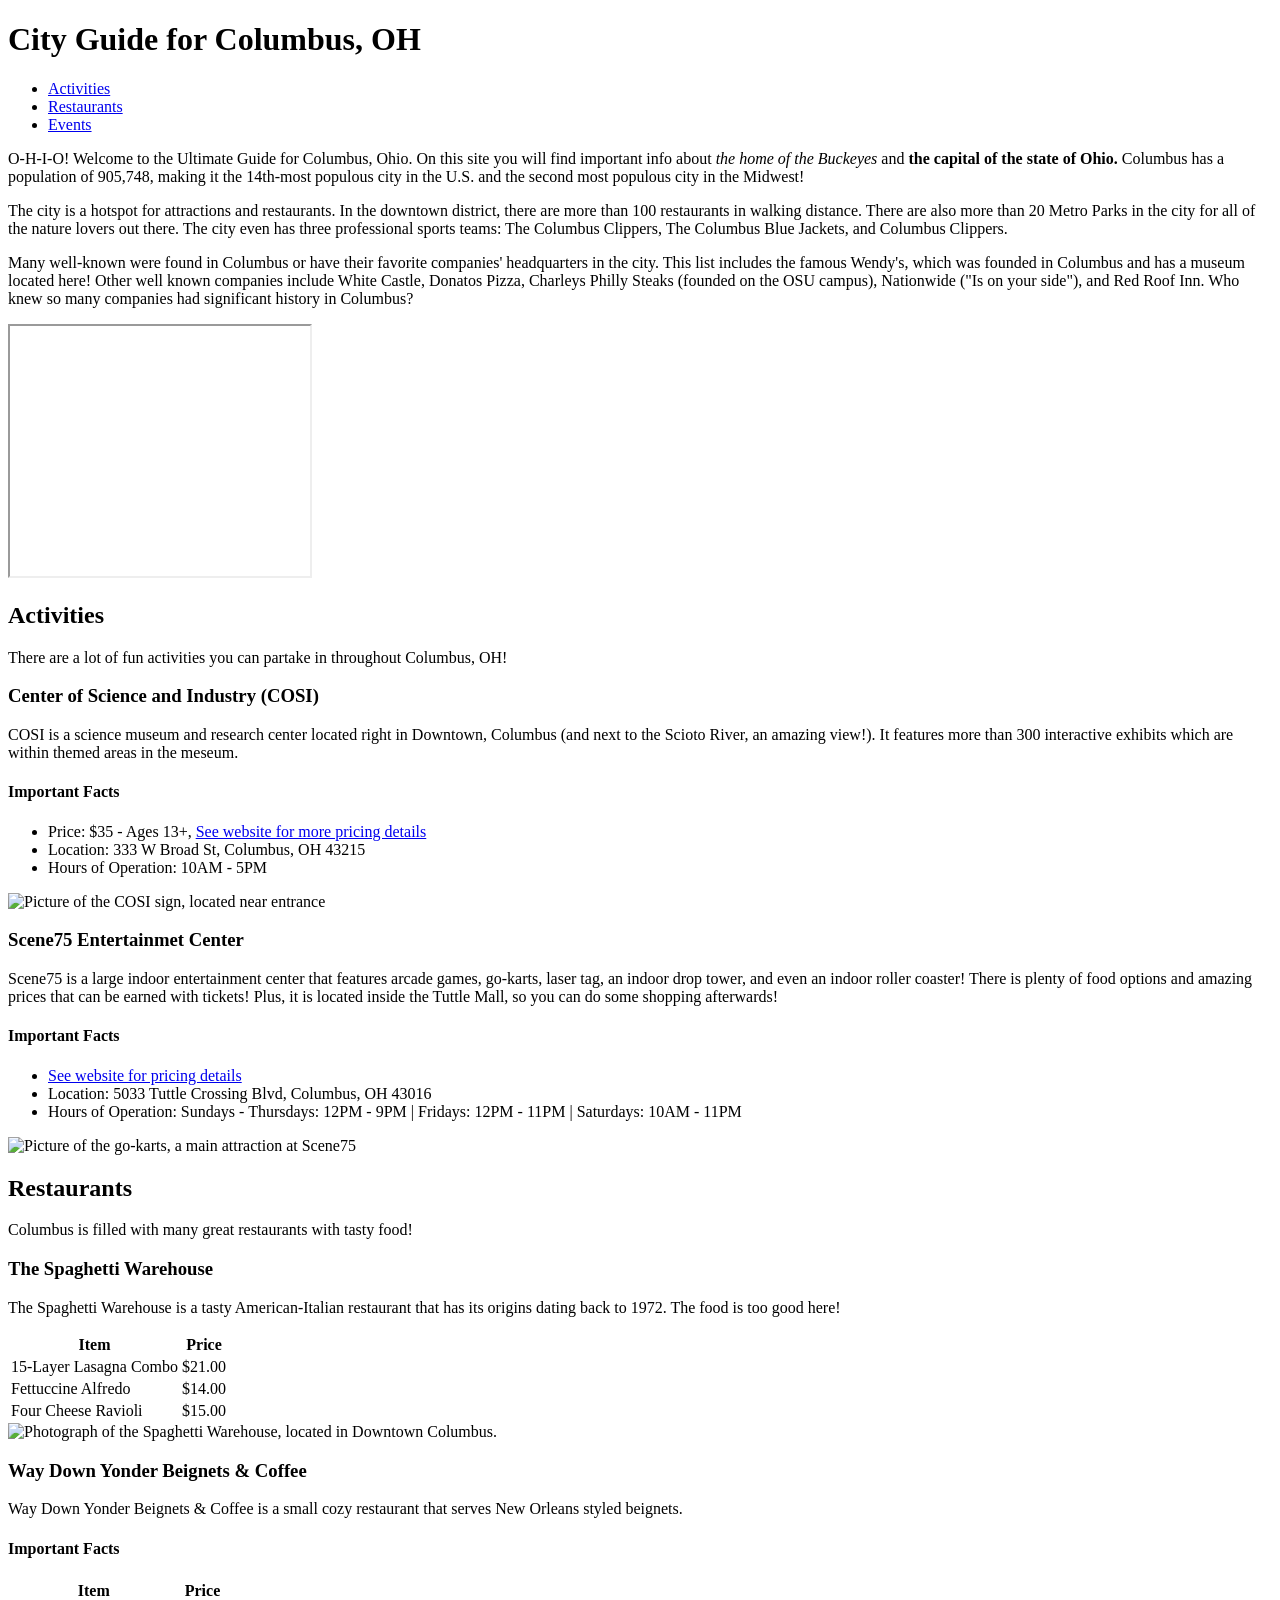
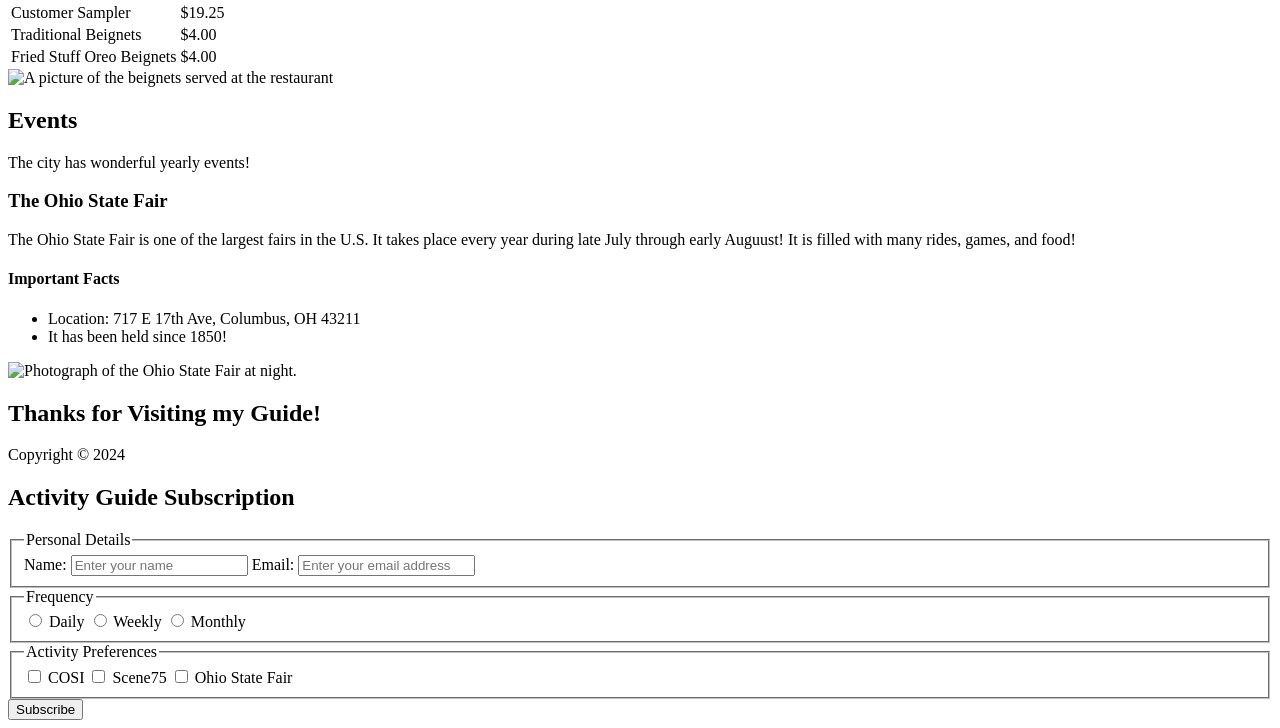
==== index.html @ b578cfb6 "first commit" ====
<!DOCTYPE html>
<html lang="en">

<head>
    <title>City Guide for Columbus, Ohio</title>
    <meta charset="utf-8">
    <meta name="keywords" content="Columbus, Ohio, restaurants, activities, events">
    <meta name="author" content="Mahkei Romero">
</head>

<body>
    <!-- Header Section-->
    <header>
        <div id="Header">
            <h1>City Guide for Columbus, OH</h1>
        </div>
    </header>

    <nav>
        <div id="navigation">
            <ul>
                <li><a href="#Activities">Activities</a></li>
                <li><a href="#Restaurants">Restaurants</a></li>
                <li><a href="#Events">Events</a></li>
            </ul>
        </div>
    </nav>
    <!--Main Section-->
    <main>
        <div id="fun-facts">
            <p> O-H-I-O! Welcome to the Ultimate Guide for Columbus, Ohio. On this site you will find important info
                about <em>the home of the Buckeyes</em> and <strong>the capital of the state of Ohio.</strong>
                Columbus has a population of
                905,748, making it the 14th-most populous city in the U.S. and the second most populous city in the
                Midwest!</p>
            <p>The city is a hotspot for attractions and restaurants. In the downtown district, there are more than
                100
                restaurants in walking distance. There are also more than 20 Metro Parks in the city for all of the
                nature lovers out there. The city even has three professional sports teams: The Columbus Clippers,
                The
                Columbus Blue Jackets, and Columbus Clippers. </p>
            <p>
                Many well-known were found in Columbus or have their favorite companies' headquarters in the city.
                This
                list includes the famous Wendy's, which was founded in Columbus and has a museum located here! Other
                well known companies include White Castle, Donatos Pizza, Charleys Philly Steaks (founded on the OSU
                campus), Nationwide ("Is on your side"), and Red Roof Inn. Who knew so many companies had
                significant
                history in Columbus?
            </p>
        </div>
        <iframe
            src="https://www.google.com/maps/embed?pb=!1m18!1m12!1m3!1d195656.83140125446!2d-82.990816!3d39.98302149999999!2m3!1f0!2f0!3f0!3m2!1i1024!2i768!4f13.1!3m3!1m2!1s0x883889c1b990de71%3A0xe43266f8cfb1b533!2sColumbus%2C%20OH!5e0!3m2!1sen!2sus!4v1737502295310!5m2!1sen!2sus"
            width="300" height="250" allowfullscreen="" loading="lazy" referrerpolicy="no-referrer-when-downgrade"
            title="Google Maps: Columbus, OH"></iframe>

        <section id="Activities">
            <header>
                <h2 class="Secondary-heading">Activities</h2>
            </header>
            <p>There are a lot of fun activities you can partake in throughout Columbus, OH!</p>
            <div class="attraction">
                <header>
                    <h3> Center of Science and Industry (COSI)</h3>
                </header>
                <p>COSI is a science museum and research center located right in Downtown, Columbus (and next to the
                    Scioto
                    River, an amazing view!). It features more than 300 interactive exhibits which are within themed
                    areas
                    in the meseum. </p>
                <h4> Important Facts</h4>
                <ul>
                    <li>Price: $35 - Ages 13+, <a href="https://cosi.org/visit"> See website for
                            more pricing details</a></li>
                    <li>Location: 333 W Broad St, Columbus, OH 43215</li>
                    <li>Hours of Operation: 10AM - 5PM </li>
                </ul>
                <img src="https://www.dispatch.com/gcdn/presto/2021/03/29/NCOD/d957bb27-f734-4fd2-831d-59ec50af5a2b-1021484525_OH_COL_COSI.JPG"
                    alt="Picture of the COSI sign, located near entrance" width="300" height="200">
            </div>

            <div class="attraction">
                <header>
                    <h3>Scene75 Entertainmet Center</h3>
                </header>
                <p>Scene75 is a large indoor entertainment center that features arcade games, go-karts, laser tag, an
                    indoor
                    drop tower, and even an indoor roller coaster! There is plenty of food options and amazing prices
                    that
                    can be earned with tickets! Plus, it is located inside the Tuttle Mall, so you can do some shopping
                    afterwards!</p>
                <h4> Important Facts</h4>
                <ul>
                    <li><a href="https://scene75columbus.centeredgeonline.com/retail"> See website for
                            pricing details</a></li>
                    <li>Location: 5033 Tuttle Crossing Blvd, Columbus, OH 43016</li>
                    <li>Hours of Operation: Sundays - Thursdays: 12PM - 9PM | Fridays: 12PM - 11PM | Saturdays: 10AM -
                        11PM
                    </li>
                </ul>
                <img src="https://assets.simpleviewinc.com/simpleview/image/upload/c_limit,q_75,w_1200/v1/crm/dublinoh/Scene75_gokarts0-22c226585056a36_22c227ae-5056-a36a-074103ff117f2925.jpg"
                    alt="Picture of the go-karts, a main attraction at Scene75" width="300" height="200">
            </div>
        </section>

        <section id="Restaurants">
            <header>
                <h2 class="Secondary-heading">Restaurants</h2>
            </header>
            <p>Columbus is filled with many great restaurants with tasty food!</p>

            <div class="restaurant">
                <header>
                    <h3> The Spaghetti Warehouse</h3>
                </header>
                <p>The Spaghetti Warehouse is a tasty American-Italian restaurant that has its origins dating back to
                    1972.
                    The food is too good here!</p>
                <table>
                    <thead>
                        <tr>
                            <th scope="col">Item</th>
                            <th scope="col">Price</th>
                        </tr>
                    </thead>
                    <tbody>
                        <tr>
                            <td>15-Layer Lasagna Combo</td>
                            <td>$21.00</td>
                        </tr>
                        <tr>
                            <td>Fettuccine Alfredo</td>
                            <td>$14.00</td>
                        </tr>
                        <tr>
                            <td>Four Cheese Ravioli</td>
                            <td>$15.00</td>
                        </tr>
                    </tbody>
                </table>
                <img src="https://encrypted-tbn0.gstatic.com/images?q=tbn:ANd9GcSanCuaFQhiQ_V_372CK2FDkvBETpyT1j-7zw&s"
                    alt="Photograph of the Spaghetti Warehouse, located in Downtown Columbus." width="300" height="200">
            </div>
        </section>

        <div class="restaurant">
            <header>
                <h3>Way Down Yonder Beignets &amp; Coffee</h3>
            </header>
            <p>Way Down Yonder Beignets &amp; Coffee is a small cozy restaurant that serves New Orleans styled
                beignets. </p>
            <h4> Important Facts</h4>
            <table>
                <thead>
                    <tr>
                        <th scope="col">Item</th>
                        <th scope="col">Price</th>
                    </tr>
                </thead>
                <tbody>
                    <tr>
                        <td>Customer Sampler</td>
                        <td>$19.25</td>
                    </tr>
                    <tr>
                        <td>Traditional Beignets</td>
                        <td>$4.00</td>
                    </tr>
                    <tr>
                        <td>Fried Stuff Oreo Beignets</td>
                        <td>$4.00</td>
                    </tr>
                </tbody>
            </table>
            <img src="https://www.thelantern.com/files/2021/12/Way-Down-Yonder-Beignets-and-Coffee-1152x759.jpg"
                alt="A picture of the beignets served at the restaurant" width="300" height="200">
        </div>

        <section id="Events">
            <header>

                <h2 class="Secondary-heading">Events</h2>
            </header>
            <p>The city has wonderful yearly events!</p>

            <div class="events">
                <header>
                    <h3> The Ohio State Fair</h3>
                </header>
                <p>The Ohio State Fair is one of the largest fairs in the U.S. It takes place every year during late
                    July
                    through early Auguust! It is filled with many rides, games, and food!</p>
                <h4> Important Facts</h4>
                <ul>
                    <li>Location: 717 E 17th Ave, Columbus, OH 43211</li>
                    <li>It has been held since 1850!</li>
                </ul>
                <img src="https://cdn.saffire.com/images.ashx?t=ig&rid=OhioStateFair&i=Ohio_State_Fair_Tourism3.JPG"
                    alt="Photograph of the Ohio State Fair at night." width="300" height="200">
            </div>
        </section>
    </main>

    <!--Footer Section-->
    <footer>
        <form id="subscription-form">
            <h2>Thanks for Visiting my Guide!</h2>
            <p>Copyright &copy; 2024</p>

            <h2>Activity Guide Subscription</h2>
            <fieldset>
                <legend>Personal Details</legend>
                <label for="name">Name: </label>
                <input type="text" id="name" placeholder="Enter your name">
                <label for="email"> Email: </label>
                <input type="email" id="email" placeholder="Enter your email address">
            </fieldset>

            <fieldset>
                <legend>Frequency</legend>
                <input type="radio" id="daily" name="frequency" value="daily" required>
                <label for="daily">Daily</label>
                <input type="radio" id="weekly" name="frequency" value="weekly">
                <label for="weekly">Weekly</label>
                <input type="radio" id="monthly" name="frequency" value="monthly">
                <label for="monthly">Monthly</label>
            </fieldset>

            <fieldset>
                <legend>Activity Preferences</legend>
                <input type="checkbox" id="cosi">
                <label for="cosi"> COSI</label>
                <input type="checkbox" id="scene75">
                <label for="scene75"> Scene75</label>
                <input type="checkbox" id="ohio-state-fair">
                <label for="ohio-state-fair"> Ohio State Fair</label>
            </fieldset>
            <button type="submit">Subscribe</button>
        </form>
    </footer>
</body>

</html>
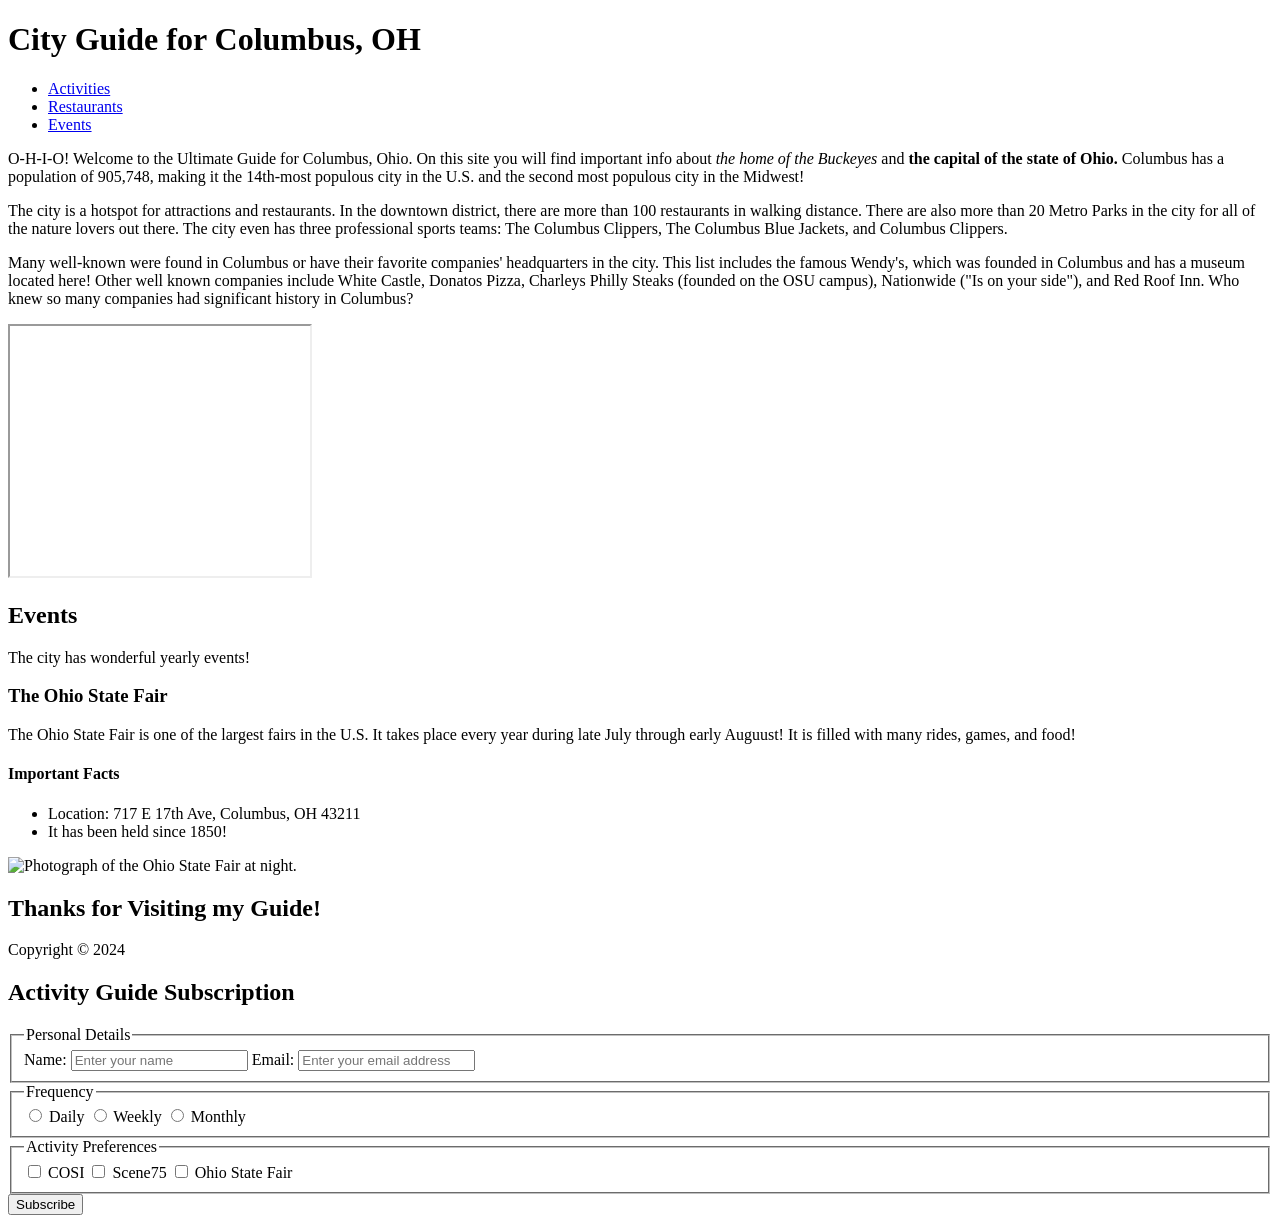
==== commit 536e0bc7: "updated website" ====
--- a/index.html
+++ b/index.html
@@ -54,127 +54,9 @@
             width="300" height="250" allowfullscreen="" loading="lazy" referrerpolicy="no-referrer-when-downgrade"
             title="Google Maps: Columbus, OH"></iframe>
 
-        <section id="Activities">
-            <header>
-                <h2 class="Secondary-heading">Activities</h2>
-            </header>
-            <p>There are a lot of fun activities you can partake in throughout Columbus, OH!</p>
-            <div class="attraction">
-                <header>
-                    <h3> Center of Science and Industry (COSI)</h3>
-                </header>
-                <p>COSI is a science museum and research center located right in Downtown, Columbus (and next to the
-                    Scioto
-                    River, an amazing view!). It features more than 300 interactive exhibits which are within themed
-                    areas
-                    in the meseum. </p>
-                <h4> Important Facts</h4>
-                <ul>
-                    <li>Price: $35 - Ages 13+, <a href="https://cosi.org/visit"> See website for
-                            more pricing details</a></li>
-                    <li>Location: 333 W Broad St, Columbus, OH 43215</li>
-                    <li>Hours of Operation: 10AM - 5PM </li>
-                </ul>
-                <img src="https://www.dispatch.com/gcdn/presto/2021/03/29/NCOD/d957bb27-f734-4fd2-831d-59ec50af5a2b-1021484525_OH_COL_COSI.JPG"
-                    alt="Picture of the COSI sign, located near entrance" width="300" height="200">
-            </div>
 
-            <div class="attraction">
-                <header>
-                    <h3>Scene75 Entertainmet Center</h3>
-                </header>
-                <p>Scene75 is a large indoor entertainment center that features arcade games, go-karts, laser tag, an
-                    indoor
-                    drop tower, and even an indoor roller coaster! There is plenty of food options and amazing prices
-                    that
-                    can be earned with tickets! Plus, it is located inside the Tuttle Mall, so you can do some shopping
-                    afterwards!</p>
-                <h4> Important Facts</h4>
-                <ul>
-                    <li><a href="https://scene75columbus.centeredgeonline.com/retail"> See website for
-                            pricing details</a></li>
-                    <li>Location: 5033 Tuttle Crossing Blvd, Columbus, OH 43016</li>
-                    <li>Hours of Operation: Sundays - Thursdays: 12PM - 9PM | Fridays: 12PM - 11PM | Saturdays: 10AM -
-                        11PM
-                    </li>
-                </ul>
-                <img src="https://assets.simpleviewinc.com/simpleview/image/upload/c_limit,q_75,w_1200/v1/crm/dublinoh/Scene75_gokarts0-22c226585056a36_22c227ae-5056-a36a-074103ff117f2925.jpg"
-                    alt="Picture of the go-karts, a main attraction at Scene75" width="300" height="200">
-            </div>
-        </section>
 
-        <section id="Restaurants">
-            <header>
-                <h2 class="Secondary-heading">Restaurants</h2>
-            </header>
-            <p>Columbus is filled with many great restaurants with tasty food!</p>
 
-            <div class="restaurant">
-                <header>
-                    <h3> The Spaghetti Warehouse</h3>
-                </header>
-                <p>The Spaghetti Warehouse is a tasty American-Italian restaurant that has its origins dating back to
-                    1972.
-                    The food is too good here!</p>
-                <table>
-                    <thead>
-                        <tr>
-                            <th scope="col">Item</th>
-                            <th scope="col">Price</th>
-                        </tr>
-                    </thead>
-                    <tbody>
-                        <tr>
-                            <td>15-Layer Lasagna Combo</td>
-                            <td>$21.00</td>
-                        </tr>
-                        <tr>
-                            <td>Fettuccine Alfredo</td>
-                            <td>$14.00</td>
-                        </tr>
-                        <tr>
-                            <td>Four Cheese Ravioli</td>
-                            <td>$15.00</td>
-                        </tr>
-                    </tbody>
-                </table>
-                <img src="https://encrypted-tbn0.gstatic.com/images?q=tbn:ANd9GcSanCuaFQhiQ_V_372CK2FDkvBETpyT1j-7zw&s"
-                    alt="Photograph of the Spaghetti Warehouse, located in Downtown Columbus." width="300" height="200">
-            </div>
-        </section>
-
-        <div class="restaurant">
-            <header>
-                <h3>Way Down Yonder Beignets &amp; Coffee</h3>
-            </header>
-            <p>Way Down Yonder Beignets &amp; Coffee is a small cozy restaurant that serves New Orleans styled
-                beignets. </p>
-            <h4> Important Facts</h4>
-            <table>
-                <thead>
-                    <tr>
-                        <th scope="col">Item</th>
-                        <th scope="col">Price</th>
-                    </tr>
-                </thead>
-                <tbody>
-                    <tr>
-                        <td>Customer Sampler</td>
-                        <td>$19.25</td>
-                    </tr>
-                    <tr>
-                        <td>Traditional Beignets</td>
-                        <td>$4.00</td>
-                    </tr>
-                    <tr>
-                        <td>Fried Stuff Oreo Beignets</td>
-                        <td>$4.00</td>
-                    </tr>
-                </tbody>
-            </table>
-            <img src="https://www.thelantern.com/files/2021/12/Way-Down-Yonder-Beignets-and-Coffee-1152x759.jpg"
-                alt="A picture of the beignets served at the restaurant" width="300" height="200">
-        </div>
 
         <section id="Events">
             <header>
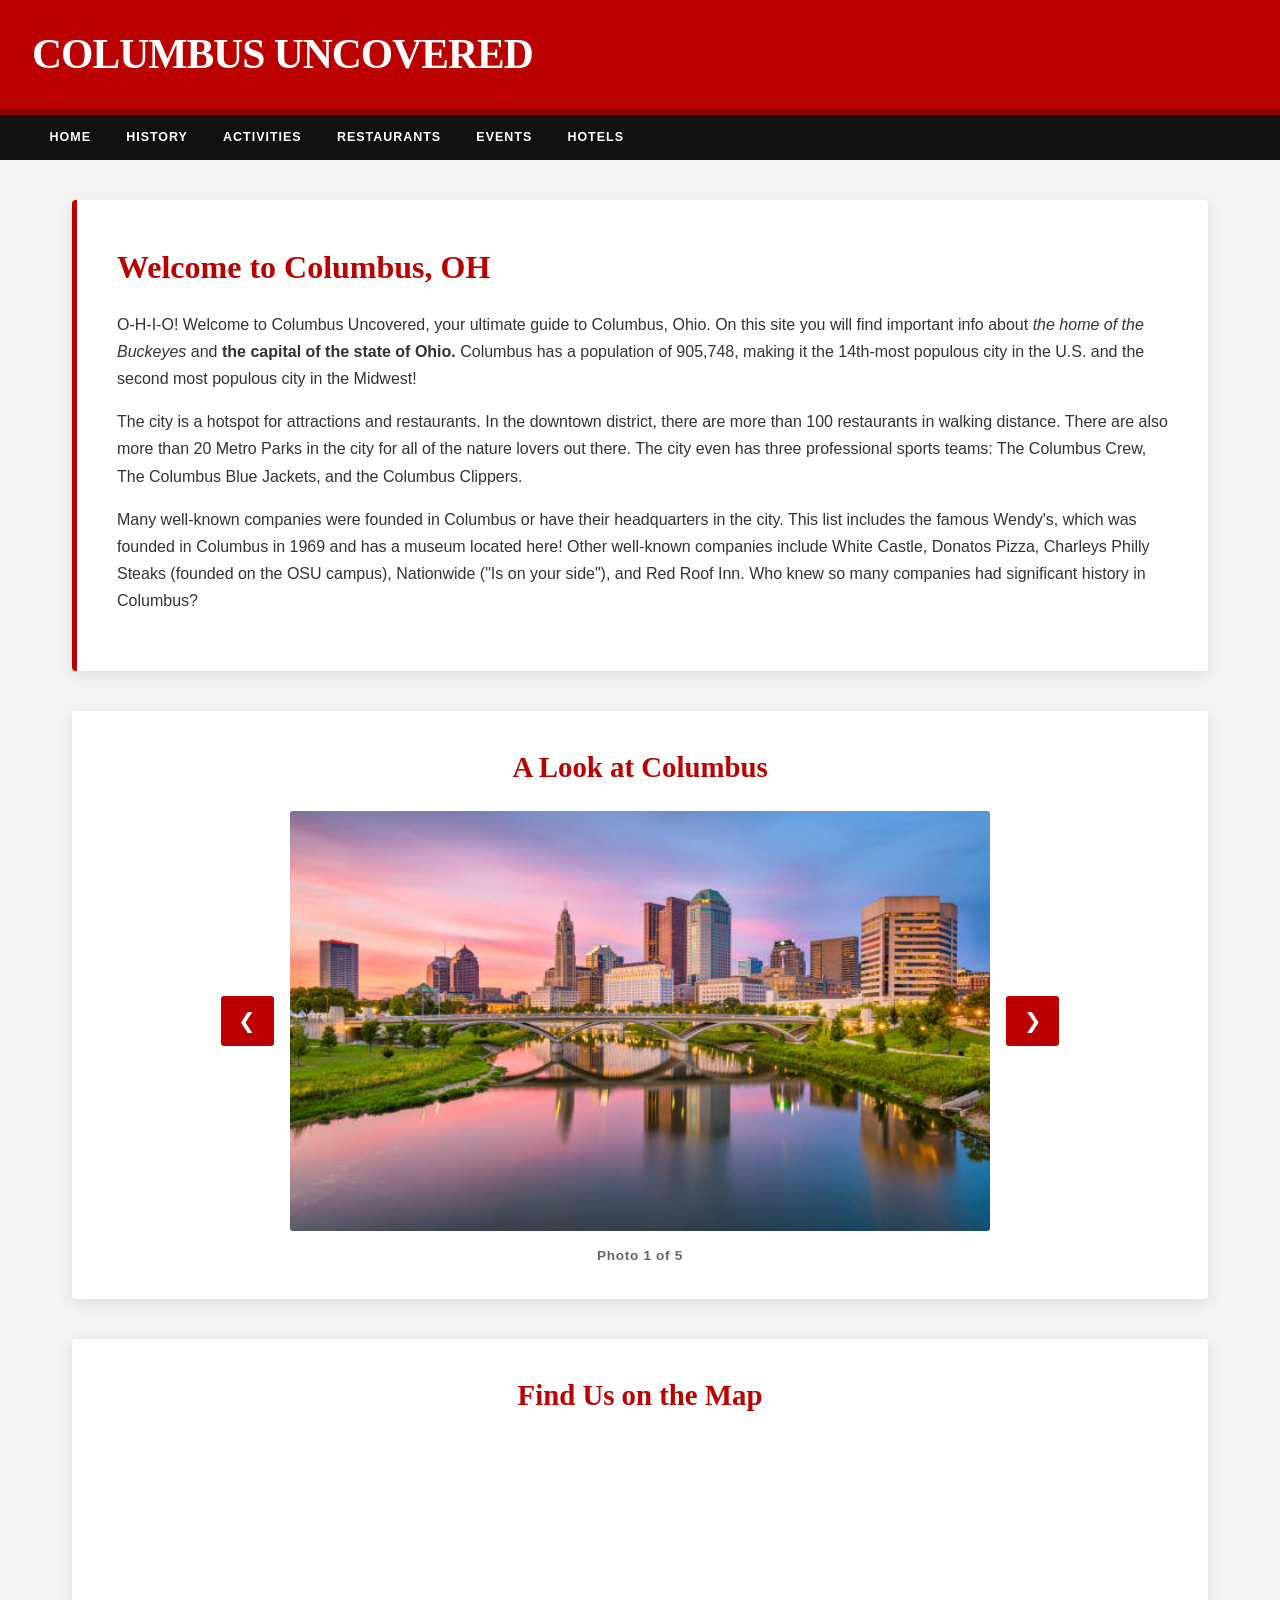
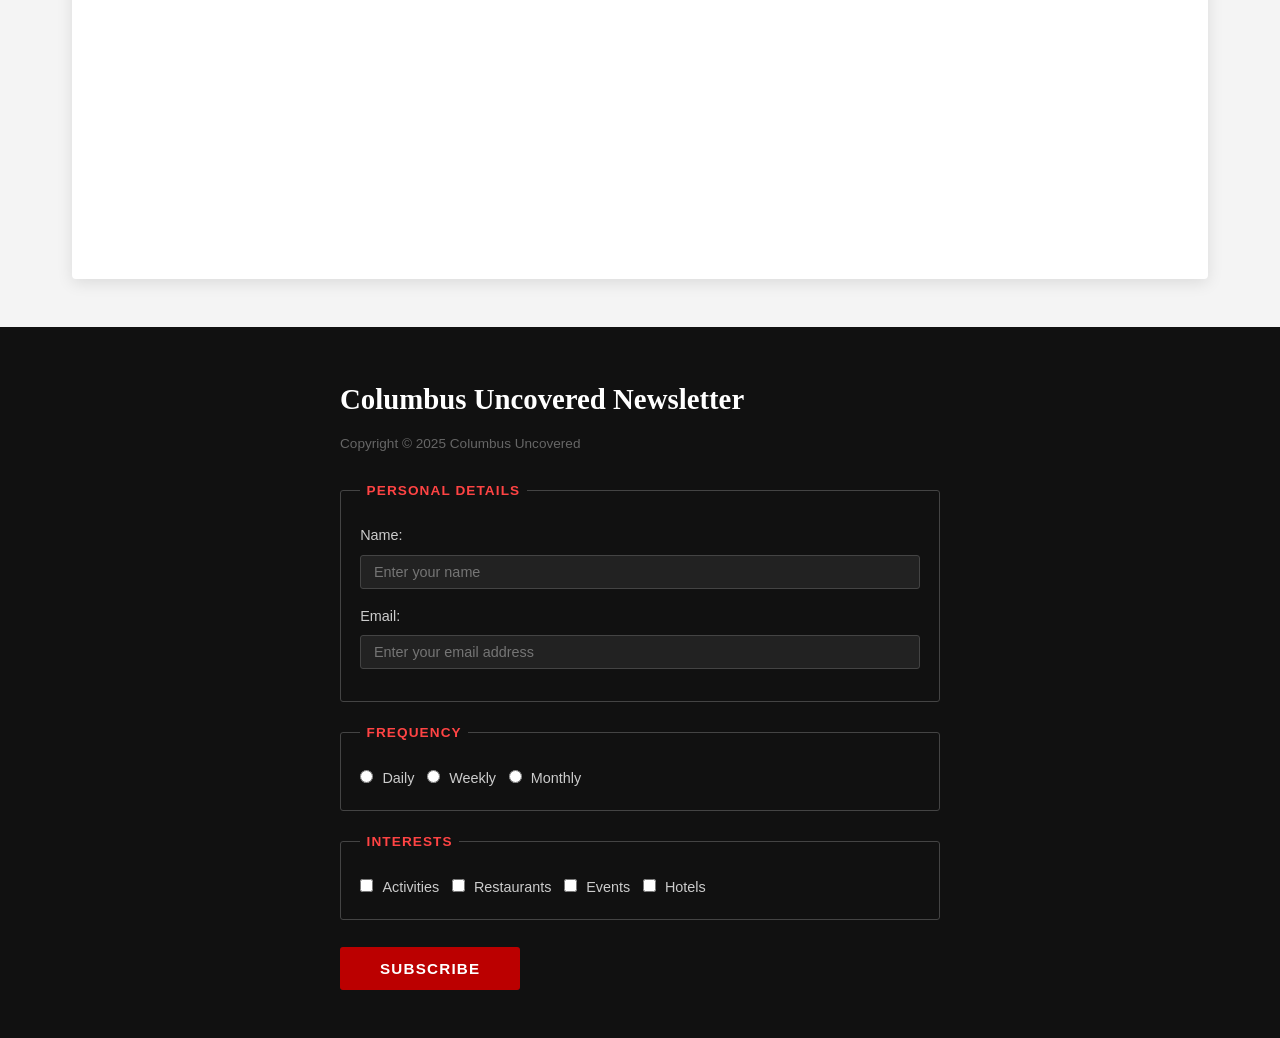
==== commit a5b97a2b: "work on website 1" ====
--- a/index.html
+++ b/index.html
@@ -2,100 +2,131 @@
 <html lang="en">
 
 <head>
-    <title>City Guide for Columbus, Ohio</title>
-    <meta charset="utf-8">
-    <meta name="keywords" content="Columbus, Ohio, restaurants, activities, events">
+    <meta charset="UTF-8">
+    <meta name="viewport" content="width=device-width, initial-scale=1.0">
+    <meta name="keywords" content="Columbus, Ohio, restaurants, activities, events, hotels, history">
     <meta name="author" content="Mahkei Romero">
+    <title>Columbus Uncovered</title>
+    <link rel="stylesheet" href="styles.css">
 </head>
 
 <body>
-    <!-- Header Section-->
     <header>
-        <div id="Header">
-            <h1>City Guide for Columbus, OH</h1>
-        </div>
+        <h1>Columbus Uncovered</h1>
     </header>
 
     <nav>
-        <div id="navigation">
-            <ul>
-                <li><a href="#Activities">Activities</a></li>
-                <li><a href="#Restaurants">Restaurants</a></li>
-                <li><a href="#Events">Events</a></li>
-            </ul>
-        </div>
+        <ul>
+            <li><a href="index.html">Home</a></li>
+            <li><a href="history.html">History</a>
+                <ul>
+                    <li><a href="history.html#overview">Overview</a></li>
+                    <li><a href="history.html#founding">Founding &amp; Early History</a></li>
+                    <li><a href="history.html#growth">Growth &amp; Development</a></li>
+                    <li><a href="history.html#modern">Modern Columbus</a></li>
+                    <li><a href="history.html#landmarks">Historic Landmarks</a></li>
+                    <li><a href="history.html#timeline">Key Dates</a></li>
+                </ul>
+            </li>
+            <li><a href="activities.html">Activities</a>
+                <ul>
+                    <li><a href="activities.html#cosi">COSI</a></li>
+                    <li><a href="activities.html#scene75">Scene75</a></li>
+                    <li><a href="activities.html#otherworld">Otherworld</a></li>
+                    <li><a href="activities.html#columbus-zoo">Columbus Zoo</a></li>
+                    <li><a href="activities.html#franklin-park">Franklin Park Conservatory</a></li>
+                    <li><a href="activities.html#short-north">Short North Arts District</a></li>
+                </ul>
+            </li>
+            <li><a href="restaurants.html">Restaurants</a>
+                <ul>
+                    <li><a href="restaurants.html#spaghetti-warehouse">The Spaghetti Warehouse</a></li>
+                    <li><a href="restaurants.html#schmidts">Schmidt's Sausage Haus</a></li>
+                    <li><a href="restaurants.html#north-market">North Market</a></li>
+                    <li><a href="restaurants.html#ray-rays">Ray Ray's Hog Pit</a></li>
+                    <li><a href="restaurants.html#akai-hana">Akai Hana</a></li>
+                    <li><a href="restaurants.html#condado-tacos">Condado Tacos</a></li>
+                </ul>
+            </li>
+            <li><a href="events.html">Events</a>
+                <ul>
+                    <li><a href="events.html#ohio-state-fair">Ohio State Fair</a></li>
+                    <li><a href="events.html#arnold-sports-festival">Arnold Sports Festival</a></li>
+                    <li><a href="events.html#red-white-boom">Red, White &amp; BOOM!</a></li>
+                    <li><a href="events.html#columbus-arts-festival">Columbus Arts Festival</a></li>
+                    <li><a href="events.html#jazz-rib-fest">Jazz &amp; Rib Fest</a></li>
+                    <li><a href="events.html#columbus-book-festival">Columbus Book Festival</a></li>
+                </ul>
+            </li>
+            <li><a href="hotels.html">Hotels</a>
+                <ul>
+                    <li><a href="hotels.html#hilton-downtown">Hilton Columbus Downtown</a></li>
+                    <li><a href="hotels.html#graduate-columbus">Graduate by Hilton Columbus</a></li>
+                    <li><a href="hotels.html#hilton-easton">Hilton Columbus at Easton</a></li>
+                    <li><a href="hotels.html#blackwell-inn">The Blackwell Inn</a></li>
+                    <li><a href="hotels.html#ac-hotel-dublin">AC Hotel Columbus Dublin</a></li>
+                    <li><a href="hotels.html#renaissance-polaris">Renaissance Westerville-Polaris</a></li>
+                </ul>
+            </li>
+        </ul>
     </nav>
-    <!--Main Section-->
+
     <main>
-        <div id="fun-facts">
-            <p> O-H-I-O! Welcome to the Ultimate Guide for Columbus, Ohio. On this site you will find important info
-                about <em>the home of the Buckeyes</em> and <strong>the capital of the state of Ohio.</strong>
-                Columbus has a population of
-                905,748, making it the 14th-most populous city in the U.S. and the second most populous city in the
-                Midwest!</p>
-            <p>The city is a hotspot for attractions and restaurants. In the downtown district, there are more than
-                100
-                restaurants in walking distance. There are also more than 20 Metro Parks in the city for all of the
-                nature lovers out there. The city even has three professional sports teams: The Columbus Clippers,
-                The
-                Columbus Blue Jackets, and Columbus Clippers. </p>
-            <p>
-                Many well-known were found in Columbus or have their favorite companies' headquarters in the city.
-                This
-                list includes the famous Wendy's, which was founded in Columbus and has a museum located here! Other
-                well known companies include White Castle, Donatos Pizza, Charleys Philly Steaks (founded on the OSU
-                campus), Nationwide ("Is on your side"), and Red Roof Inn. Who knew so many companies had
-                significant
-                history in Columbus?
-            </p>
-        </div>
-        <iframe
-            src="https://www.google.com/maps/embed?pb=!1m18!1m12!1m3!1d195656.83140125446!2d-82.990816!3d39.98302149999999!2m3!1f0!2f0!3f0!3m2!1i1024!2i768!4f13.1!3m3!1m2!1s0x883889c1b990de71%3A0xe43266f8cfb1b533!2sColumbus%2C%20OH!5e0!3m2!1sen!2sus!4v1737502295310!5m2!1sen!2sus"
-            width="300" height="250" allowfullscreen="" loading="lazy" referrerpolicy="no-referrer-when-downgrade"
-            title="Google Maps: Columbus, OH"></iframe>
 
-
-
-
-
-        <section id="Events">
-            <header>
-
-                <h2 class="Secondary-heading">Events</h2>
-            </header>
-            <p>The city has wonderful yearly events!</p>
-
-            <div class="events">
-                <header>
-                    <h3> The Ohio State Fair</h3>
-                </header>
-                <p>The Ohio State Fair is one of the largest fairs in the U.S. It takes place every year during late
-                    July
-                    through early Auguust! It is filled with many rides, games, and food!</p>
-                <h4> Important Facts</h4>
-                <ul>
-                    <li>Location: 717 E 17th Ave, Columbus, OH 43211</li>
-                    <li>It has been held since 1850!</li>
-                </ul>
-                <img src="https://cdn.saffire.com/images.ashx?t=ig&rid=OhioStateFair&i=Ohio_State_Fair_Tourism3.JPG"
-                    alt="Photograph of the Ohio State Fair at night." width="300" height="200">
+        <section id="intro">
+            <h2>Welcome to Columbus, OH</h2>
+            <div id="fun-facts">
+                <p>O-H-I-O! Welcome to Columbus Uncovered, your ultimate guide to Columbus,
+                    Ohio. On this site you will find important info about <em>the home of the
+                        Buckeyes</em> and <strong>the capital of the state of Ohio.</strong> Columbus
+                    has a population of 905,748, making it the 14th-most populous city in the
+                    U.S. and the second most populous city in the Midwest!</p>
+                <p>The city is a hotspot for attractions and restaurants. In the downtown
+                    district, there are more than 100 restaurants in walking distance. There are
+                    also more than 20 Metro Parks in the city for all of the nature lovers out
+                    there. The city even has three professional sports teams: The Columbus Crew,
+                    The Columbus Blue Jackets, and the Columbus Clippers.</p>
+                <p>Many well-known companies were founded in Columbus or have their headquarters
+                    in the city. This list includes the famous Wendy's, which was founded in
+                    Columbus in 1969 and has a museum located here! Other well-known companies
+                    include White Castle, Donatos Pizza, Charleys Philly Steaks (founded on the
+                    OSU campus), Nationwide ("Is on your side"), and Red Roof Inn. Who knew so
+                    many companies had significant history in Columbus?</p>
             </div>
         </section>
+
+        <section id="slideshow-section">
+            <h2>A Look at Columbus</h2>
+            <div id="slideshow">
+                <button type="button" id="prev-btn" aria-label="Previous slide">&#10094;</button>
+                <img id="slideshow-img" src="images_index/columbus1.jpg" alt="A scenic view of Columbus, Ohio"
+                    width="600" height="400">
+                <button type="button" id="next-btn" aria-label="Next slide">&#10095;</button>
+            </div>
+            <div id="slide-counter" aria-live="polite"></div>
+        </section>
+
+        <section id="map-section">
+            <h2>Find Us on the Map</h2>
+            <iframe
+                src="https://www.google.com/maps/embed?pb=!1m18!1m12!1m3!1d195656.83140125446!2d-82.990816!3d39.98302149999999!2m3!1f0!2f0!3f0!3m2!1i1024!2i768!4f13.1!3m3!1m2!1s0x883889c1b990de71%3A0xe43266f8cfb1b533!2sColumbus%2C%20OH!5e0!3m2!1sen!2sus!4v1737502295310!5m2!1sen!2sus"
+                width="600" height="400" allowfullscreen="" loading="lazy" referrerpolicy="no-referrer-when-downgrade"
+                title="Google Maps: Columbus, OH"></iframe>
+        </section>
+
     </main>
 
-    <!--Footer Section-->
     <footer>
         <form id="subscription-form">
-            <h2>Thanks for Visiting my Guide!</h2>
-            <p>Copyright &copy; 2024</p>
+            <h2>Columbus Uncovered Newsletter</h2>
+            <p>Copyright &copy; 2025 Columbus Uncovered</p>
 
-            <h2>Activity Guide Subscription</h2>
             <fieldset>
                 <legend>Personal Details</legend>
-                <label for="name">Name: </label>
-                <input type="text" id="name" placeholder="Enter your name">
-                <label for="email"> Email: </label>
-                <input type="email" id="email" placeholder="Enter your email address">
+                <label for="name">Name:</label>
+                <input type="text" id="name" name="name" placeholder="Enter your name">
+                <label for="email">Email:</label>
+                <input type="email" id="email" name="email" placeholder="Enter your email address">
             </fieldset>
 
             <fieldset>
@@ -109,17 +140,25 @@
             </fieldset>
 
             <fieldset>
-                <legend>Activity Preferences</legend>
-                <input type="checkbox" id="cosi">
-                <label for="cosi"> COSI</label>
-                <input type="checkbox" id="scene75">
-                <label for="scene75"> Scene75</label>
-                <input type="checkbox" id="ohio-state-fair">
-                <label for="ohio-state-fair"> Ohio State Fair</label>
+                <legend>Interests</legend>
+                <input type="checkbox" id="pref-activities" name="interests-activities" value="activities">
+                <label for="pref-activities">Activities</label>
+                <input type="checkbox" id="pref-restaurants" name="interests-restaurants" value="restaurants">
+                <label for="pref-restaurants">Restaurants</label>
+                <input type="checkbox" id="pref-events" name="interests-events" value="events">
+                <label for="pref-events">Events</label>
+                <input type="checkbox" id="pref-hotels" name="interests-hotels" value="hotels">
+                <label for="pref-hotels">Hotels</label>
             </fieldset>
+
             <button type="submit">Subscribe</button>
         </form>
+        <div id="form-success" style="display:none;">
+            <p>Thanks for subscribing! Welcome to the Columbus Uncovered community.</p>
+        </div>
     </footer>
+
+    <script src="script.js"></script>
 </body>
 
 </html>
--- a/styles.css
+++ b/styles.css
@@ -0,0 +1,675 @@
+/* Reset CSS & Initialized Variables */
+*,
+*::before,
+*::after {
+  margin: 0;
+  padding: 0;
+  box-sizing: border-box;
+}
+
+:root {
+  --scarlet: #BB0000;
+  --scarlet-dark: #8B0000;
+  --scarlet-light: #ff4444;
+  --gray: #666666;
+  --gray-light: #f4f4f4;
+  --gray-dark: #333333;
+  --white: #ffffff;
+  --black: #111111;
+  --card-shadow: 0 4px 16px rgba(0, 0, 0, 0.10);
+  --font-display: Georgia, serif;
+  --font-body: 'Helvetica Neue', Arial, sans-serif;
+}
+
+/* Base Styles */
+html {
+  scroll-behavior: smooth;
+}
+
+body {
+  font-family: var(--font-body);
+  background-color: var(--gray-light);
+  color: #111111;
+  line-height: 1.7;
+  font-size: 1rem;
+}
+
+/* Header */
+header {
+  background-color: var(--scarlet);
+  color: var(--white);
+  padding: 1.2rem 2rem;
+  text-align: left;
+  border-bottom: 6px solid var(--scarlet-dark);
+}
+
+header h1 {
+  font-family: var(--font-display);
+  font-size: 2.6rem;
+  font-weight: 900;
+  letter-spacing: -1px;
+  text-transform: uppercase;
+}
+
+/* Page title inside sections */
+.page-title {
+  font-family: var(--font-display);
+  font-size: 2rem;
+  font-weight: 700;
+  color: var(--scarlet);
+  margin-bottom: 1rem;
+  padding-top: 0.5rem;
+}
+
+/* Navigation System */
+nav {
+  background-color: var(--black);
+  position: sticky;
+  top: 0;
+  z-index: 1000;
+}
+
+nav>ul {
+  display: flex;
+  list-style: none;
+  justify-content: flex-start;
+  gap: 0;
+  margin: 0;
+  padding: 0 2rem;
+}
+
+nav>ul>li {
+  position: relative;
+}
+
+nav>ul>li>a {
+  display: block;
+  color: var(--white);
+  text-decoration: none;
+  padding: 0.75rem 1.1rem;
+  font-weight: 600;
+  font-size: 0.78rem;
+  letter-spacing: 0.08em;
+  text-transform: uppercase;
+  transition: background-color 0.2s, color 0.2s;
+}
+
+nav>ul>li>a:hover {
+  background-color: var(--scarlet);
+  color: var(--white);
+}
+
+/* Dropdown */
+nav ul ul {
+  display: none;
+  position: absolute;
+  top: 100%;
+  left: 0;
+  background-color: var(--gray-dark);
+  list-style: none;
+  min-width: 220px;
+  z-index: 999;
+  border-top: 3px solid var(--scarlet);
+  box-shadow: var(--card-shadow);
+}
+
+nav ul ul li a {
+  display: block;
+  color: var(--white);
+  text-decoration: none;
+  padding: 0.7rem 1.2rem;
+  font-size: 0.85rem;
+  font-weight: 400;
+  transition: background-color 0.2s, padding-left 0.2s;
+}
+
+nav ul ul li a:hover {
+  background-color: var(--scarlet);
+  padding-left: 1.6rem;
+}
+
+nav>ul>li:hover>ul {
+  display: block;
+}
+
+/* Sections */
+main,
+section {
+  max-width: 1200px;
+  margin: 2.5rem auto;
+  padding: 0 2rem;
+}
+
+section>p {
+  font-size: 1.1rem;
+  color: var(--gray);
+  margin-bottom: 2rem;
+  max-width: 700px;
+}
+
+/* Cards */
+.attraction,
+.restaurant,
+.event,
+.hotel {
+  background-color: var(--white);
+  width: 100%;
+  display: flex;
+  flex-direction: row;
+  align-items: stretch;
+  box-shadow: var(--card-shadow);
+  border-left: 6px solid var(--scarlet);
+  transition: transform 0.2s, box-shadow 0.2s;
+  margin-bottom: 1.5rem;
+  border-radius: 4px;
+  overflow: hidden;
+}
+
+.attraction:hover,
+.restaurant:hover,
+.event:hover,
+.hotel:hover {
+  transform: translateY(-3px);
+  box-shadow: 0 8px 24px rgba(0, 0, 0, 0.15);
+}
+
+/* Alternating card colors */
+.attraction:nth-child(even),
+.restaurant:nth-child(even),
+.event:nth-child(even),
+.hotel:nth-child(even) {
+  background-color: #f9f0f0;
+  border-left-color: var(--scarlet-dark);
+}
+
+/* Section layout: single column */
+#Activities,
+#Restaurants,
+#Events,
+#Hotels {
+  display: block;
+}
+
+#Activities>p,
+#Restaurants>p,
+#Events>p,
+#Hotels>p {
+  margin-bottom: 1.5rem;
+}
+
+/* Card Title */
+.card-title {
+  background-color: var(--scarlet);
+  color: var(--white);
+  width: 180px;
+  flex-shrink: 0;
+  display: flex;
+  flex-direction: column;
+  justify-content: center;
+  align-items: center;
+  padding: 1.5rem 1rem;
+  text-align: center;
+  gap: 0.8rem;
+}
+
+.card-title h3 {
+  font-family: var(--font-display);
+  font-size: 1rem;
+  font-weight: 700;
+  color: var(--white);
+  line-height: 1.4;
+}
+
+.attraction-link,
+.restaurant-link,
+.event-link,
+.hotel-link {
+  display: inline-block;
+  background-color: var(--white);
+  color: var(--scarlet);
+  text-decoration: none;
+  padding: 0.3rem 0.7rem;
+  font-size: 0.72rem;
+  font-weight: 700;
+  letter-spacing: 0.05em;
+  text-transform: uppercase;
+  border-radius: 2px;
+  transition: background-color 0.2s, color 0.2s;
+  white-space: nowrap;
+}
+
+.attraction-link:hover,
+.restaurant-link:hover,
+.event-link:hover,
+.hotel-link:hover {
+  background-color: var(--scarlet-dark);
+  color: var(--white);
+}
+
+/* Card Body */
+.card-body {
+  flex: 1;
+  padding: 1.5rem;
+  display: flex;
+  flex-direction: column;
+  justify-content: center;
+}
+
+.card-body p {
+  font-size: 0.95rem;
+  color: var(--gray-dark);
+  line-height: 1.7;
+}
+
+/* Info Sidebar */
+.info-sidebar {
+  width: 240px;
+  flex-shrink: 0;
+  background-color: var(--gray-light);
+  border-left: 1px solid #ddd;
+  padding: 1.2rem;
+  display: flex;
+  flex-direction: column;
+  justify-content: center;
+}
+
+.info-sidebar ul {
+  list-style: none;
+  padding: 0;
+  margin: 0;
+  font-size: 0.85rem;
+  color: var(--gray-dark);
+}
+
+.info-sidebar ul li {
+  padding: 0.5rem 0;
+  border-bottom: 1px solid #ddd;
+  line-height: 1.5;
+}
+
+.info-sidebar ul li:last-child {
+  border-bottom: none;
+}
+
+.info-sidebar ul li a {
+  color: var(--scarlet);
+  text-decoration: none;
+}
+
+.info-sidebar ul li a:hover {
+  text-decoration: underline;
+}
+
+/* Images */
+.attraction-img,
+.restaurant-img,
+.event-img,
+.hotel-img {
+  width: 240px;
+  height: auto;
+  object-fit: cover;
+  flex-shrink: 0;
+  display: block;
+}
+
+/* Tables */
+table {
+  width: 100%;
+  border-collapse: collapse;
+  font-size: 0.88rem;
+  margin: 0.5rem 0;
+}
+
+th {
+  background-color: var(--scarlet);
+  color: var(--white);
+  padding: 0.6rem 1rem;
+  text-align: left;
+  font-weight: 600;
+  letter-spacing: 0.04em;
+  text-transform: uppercase;
+  font-size: 0.8rem;
+}
+
+td {
+  padding: 0.55rem 1rem;
+  border-bottom: 1px solid #eee;
+  color: var(--gray-dark);
+}
+
+tr:last-child td {
+  border-bottom: none;
+}
+
+tr:nth-child(even) td {
+  background-color: var(--gray-light);
+}
+
+/* History Page */
+#History {
+  max-width: 860px;
+  margin: 2.5rem auto;
+  padding: 0 2rem;
+}
+
+.history-era {
+  background-color: var(--white);
+  padding: 2rem;
+  margin-bottom: 2rem;
+  border-radius: 4px;
+  box-shadow: var(--card-shadow);
+  border-left: 5px solid var(--scarlet);
+}
+
+.history-era h3 {
+  font-family: var(--font-display);
+  font-size: 1.5rem;
+  font-weight: 700;
+  color: var(--scarlet);
+  margin-bottom: 1rem;
+}
+
+.history-era h4 {
+  font-family: var(--font-display);
+  font-size: 1.1rem;
+  font-weight: 700;
+  color: var(--gray-dark);
+  margin: 1.2rem 0 0.6rem;
+}
+
+.history-era p {
+  color: var(--gray-dark);
+  margin-bottom: 1rem;
+  font-size: 1rem;
+}
+
+.history-era ul {
+  padding-left: 1.5rem;
+  color: var(--gray-dark);
+  font-size: 0.95rem;
+}
+
+.history-era ul li {
+  margin-bottom: 0.8rem;
+  line-height: 1.6;
+}
+
+/* Home Page */
+#intro {
+  background-color: var(--white);
+  padding: 2.5rem;
+  border-radius: 4px;
+  box-shadow: var(--card-shadow);
+  border-left: 5px solid var(--scarlet);
+  margin-bottom: 2rem;
+}
+
+#intro h2 {
+  font-family: var(--font-display);
+  font-size: 2rem;
+  font-weight: 700;
+  color: var(--scarlet);
+  margin-bottom: 1rem;
+}
+
+#intro p {
+  color: var(--gray-dark);
+  margin-bottom: 1rem;
+  font-size: 1rem;
+}
+
+#slideshow-section {
+  background-color: var(--white);
+  padding: 2rem;
+  border-radius: 4px;
+  box-shadow: var(--card-shadow);
+  margin-bottom: 2rem;
+  text-align: center;
+}
+
+#slideshow-section h2 {
+  font-family: var(--font-display);
+  font-size: 1.8rem;
+  font-weight: 700;
+  color: var(--scarlet);
+  margin-bottom: 1.2rem;
+}
+
+#slideshow {
+  display: flex;
+  align-items: center;
+  justify-content: center;
+  gap: 1rem;
+}
+
+#slideshow-img {
+  width: 100%;
+  max-width: 700px;
+  height: 420px;
+  object-fit: cover;
+  border-radius: 3px;
+  display: block;
+}
+
+#prev-btn,
+#next-btn {
+  background-color: var(--scarlet);
+  color: var(--white);
+  border: none;
+  padding: 0.8rem 1.1rem;
+  font-size: 1.3rem;
+  cursor: pointer;
+  border-radius: 3px;
+  transition: background-color 0.2s;
+  flex-shrink: 0;
+}
+
+#prev-btn:hover,
+#next-btn:hover {
+  background-color: var(--scarlet-dark);
+}
+
+#slide-counter {
+  margin-top: 0.8rem;
+  font-size: 0.85rem;
+  color: var(--gray);
+  font-weight: 600;
+  letter-spacing: 0.05em;
+}
+
+#map-section {
+  background-color: var(--white);
+  padding: 2rem;
+  border-radius: 4px;
+  box-shadow: var(--card-shadow);
+  margin-bottom: 2rem;
+  text-align: center;
+}
+
+#map-section h2 {
+  font-family: var(--font-display);
+  font-size: 1.8rem;
+  font-weight: 700;
+  color: var(--scarlet);
+  margin-bottom: 1.2rem;
+}
+
+#map-section iframe {
+  border-radius: 3px;
+  width: 100%;
+  max-width: 700px;
+  height: 400px;
+  border: none;
+}
+
+/* Footer and Form */
+footer {
+  background-color: var(--black);
+  color: var(--white);
+  padding: 3rem 2rem;
+  margin-top: 3rem;
+}
+
+#subscription-form {
+  max-width: 600px;
+  margin: 0 auto;
+}
+
+#subscription-form h2 {
+  font-family: var(--font-display);
+  font-size: 1.8rem;
+  color: var(--white);
+  margin-bottom: 0.5rem;
+}
+
+#subscription-form p {
+  color: var(--gray);
+  font-size: 0.85rem;
+  margin-bottom: 1.5rem;
+}
+
+fieldset {
+  border: 1px solid #444;
+  border-radius: 3px;
+  padding: 1.2rem;
+  margin-bottom: 1.2rem;
+}
+
+legend {
+  color: var(--scarlet-light);
+  font-weight: 600;
+  font-size: 0.85rem;
+  letter-spacing: 0.08em;
+  text-transform: uppercase;
+  padding: 0 0.4rem;
+}
+
+#subscription-form label {
+  color: #ccc;
+  font-size: 0.9rem;
+  margin-right: 0.5rem;
+}
+
+#subscription-form input[type="text"],
+#subscription-form input[type="email"] {
+  background-color: #222;
+  border: 1px solid #444;
+  color: var(--white);
+  padding: 0.5rem 0.8rem;
+  border-radius: 3px;
+  font-size: 0.9rem;
+  width: 100%;
+  margin-top: 0.4rem;
+  margin-bottom: 0.8rem;
+}
+
+#subscription-form input[type="text"]:focus,
+#subscription-form input[type="email"]:focus {
+  outline: none;
+  border-color: var(--scarlet-light);
+}
+
+#subscription-form input[type="radio"],
+#subscription-form input[type="checkbox"] {
+  accent-color: var(--scarlet);
+  margin-right: 0.3rem;
+}
+
+button[type="submit"] {
+  background-color: var(--scarlet);
+  color: var(--white);
+  border: none;
+  padding: 0.8rem 2.5rem;
+  font-size: 0.95rem;
+  font-weight: 600;
+  letter-spacing: 0.08em;
+  text-transform: uppercase;
+  border-radius: 3px;
+  cursor: pointer;
+  transition: background-color 0.2s;
+  margin-top: 0.5rem;
+}
+
+button[type="submit"]:hover {
+  background-color: var(--scarlet-dark);
+}
+
+#form-success {
+  text-align: center;
+  color: #88ff88;
+  font-size: 1rem;
+  margin-top: 1rem;
+  font-weight: 600;
+}
+
+/* Mobile Optimization */
+@media (max-width: 768px) {
+  header h1 {
+    font-size: 1.5rem;
+  }
+
+  nav>ul {
+    flex-wrap: wrap;
+    justify-content: center;
+    padding: 0;
+  }
+
+  nav>ul>li>a {
+    padding: 0.7rem 0.9rem;
+    font-size: 0.75rem;
+  }
+
+  nav ul ul {
+    position: static;
+    display: none;
+    box-shadow: none;
+    border-top: none;
+    background-color: #222;
+  }
+
+  nav>ul>li:hover>ul {
+    display: block;
+  }
+
+  .attraction,
+  .restaurant,
+  .event,
+  .hotel {
+    flex-direction: column;
+  }
+
+  .card-title {
+    width: 100%;
+  }
+
+  .info-sidebar {
+    width: 100%;
+    border-left: none;
+    border-top: 1px solid #ddd;
+  }
+
+  .attraction-img,
+  .restaurant-img,
+  .event-img,
+  .hotel-img {
+    width: 100%;
+    height: 200px;
+  }
+
+  #slideshow {
+    flex-direction: column;
+  }
+
+  #prev-btn,
+  #next-btn {
+    width: 100%;
+  }
+
+  #slideshow-img {
+    height: 260px;
+  }
+
+  #map-section iframe {
+    height: 280px;
+  }
+}
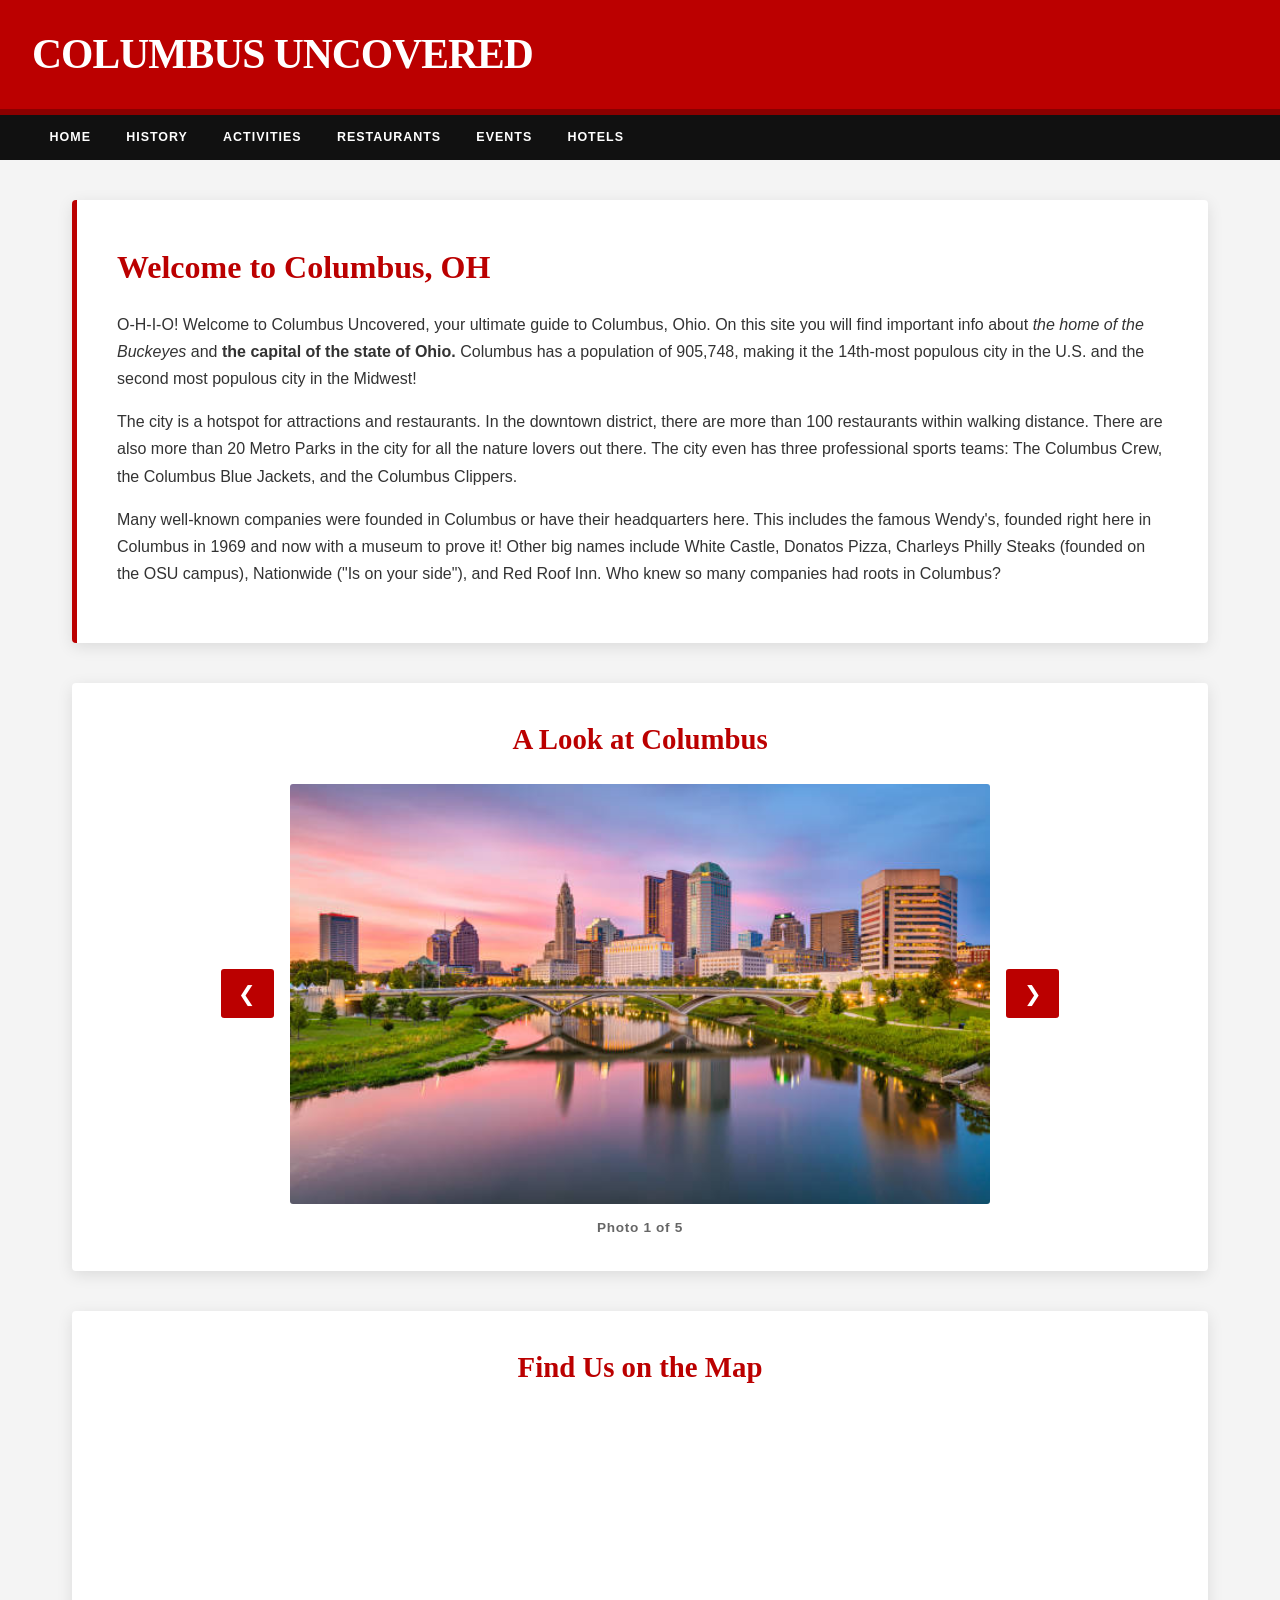
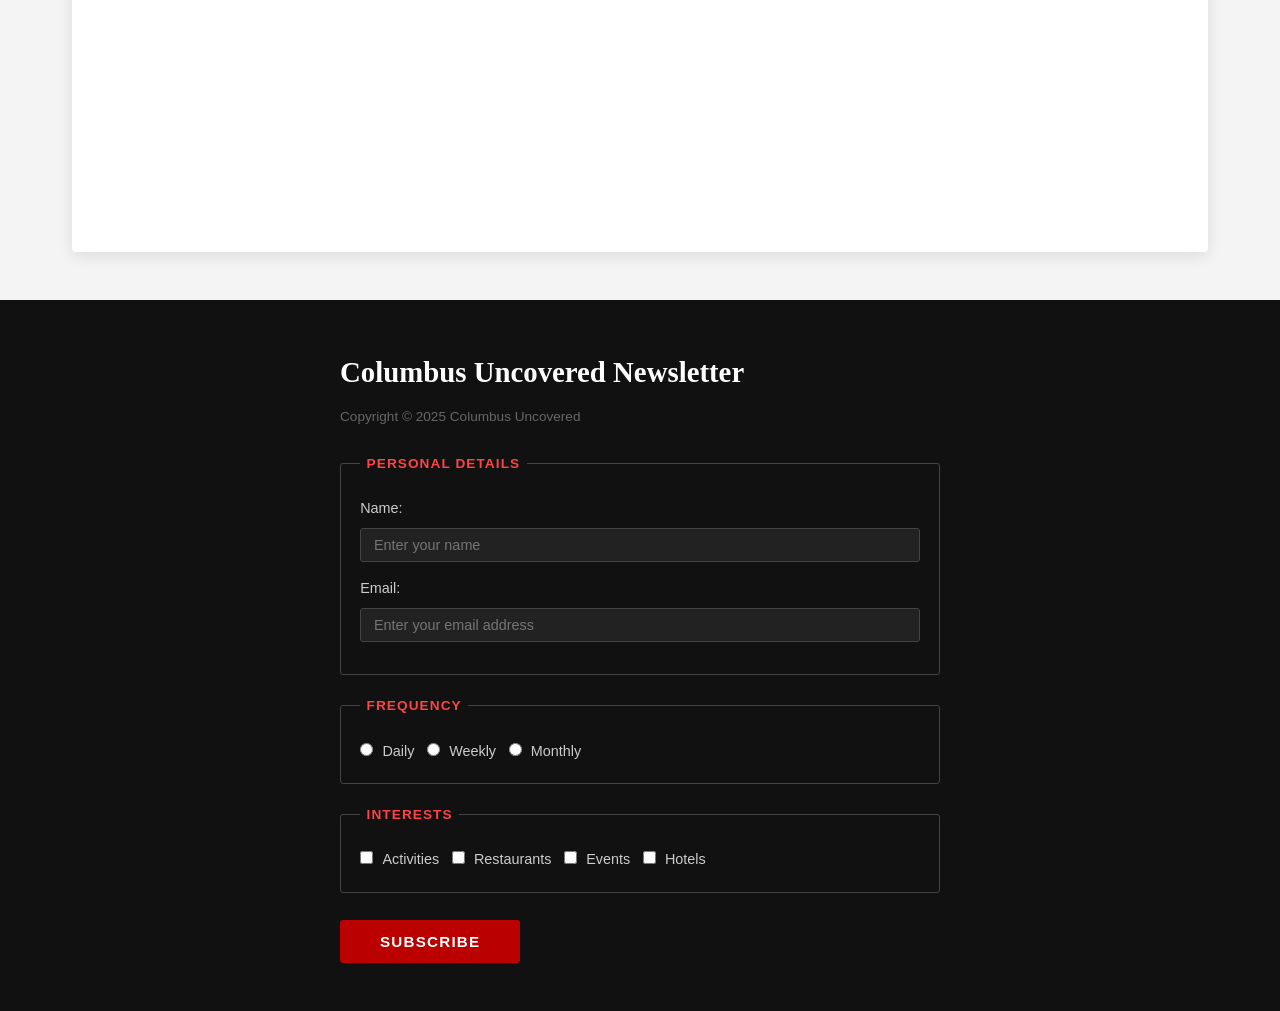
==== commit 429e3786: "updated language" ====
--- a/index.html
+++ b/index.html
@@ -76,22 +76,22 @@
         <section id="intro">
             <h2>Welcome to Columbus, OH</h2>
             <div id="fun-facts">
-                <p>O-H-I-O! Welcome to Columbus Uncovered, your ultimate guide to Columbus,
-                    Ohio. On this site you will find important info about <em>the home of the
-                        Buckeyes</em> and <strong>the capital of the state of Ohio.</strong> Columbus
-                    has a population of 905,748, making it the 14th-most populous city in the
-                    U.S. and the second most populous city in the Midwest!</p>
-                <p>The city is a hotspot for attractions and restaurants. In the downtown
-                    district, there are more than 100 restaurants in walking distance. There are
-                    also more than 20 Metro Parks in the city for all of the nature lovers out
-                    there. The city even has three professional sports teams: The Columbus Crew,
-                    The Columbus Blue Jackets, and the Columbus Clippers.</p>
-                <p>Many well-known companies were founded in Columbus or have their headquarters
-                    in the city. This list includes the famous Wendy's, which was founded in
-                    Columbus in 1969 and has a museum located here! Other well-known companies
-                    include White Castle, Donatos Pizza, Charleys Philly Steaks (founded on the
-                    OSU campus), Nationwide ("Is on your side"), and Red Roof Inn. Who knew so
-                    many companies had significant history in Columbus?</p>
+                <p>O-H-I-O! Welcome to Columbus Uncovered, your ultimate guide to Columbus, Ohio. On this
+                    site you will find important info about <em>the home of the Buckeyes</em> and
+                    <strong>the capital of the state of Ohio.</strong> Columbus has a population of 905,748,
+                    making it the 14th-most populous city in the U.S. and the second most populous city
+                    in the Midwest!
+                </p>
+                <p>The city is a hotspot for attractions and restaurants. In the downtown district, there
+                    are more than 100 restaurants within walking distance. There are also more than 20
+                    Metro Parks in the city for all the nature lovers out there. The city even has three
+                    professional sports teams: The Columbus Crew, the Columbus Blue Jackets, and the
+                    Columbus Clippers.</p>
+                <p>Many well-known companies were founded in Columbus or have their headquarters here.
+                    This includes the famous Wendy's, founded right here in Columbus in 1969 and now with
+                    a museum to prove it! Other big names include White Castle, Donatos Pizza, Charleys
+                    Philly Steaks (founded on the OSU campus), Nationwide ("Is on your side"), and Red
+                    Roof Inn. Who knew so many companies had roots in Columbus?</p>
             </div>
         </section>
 
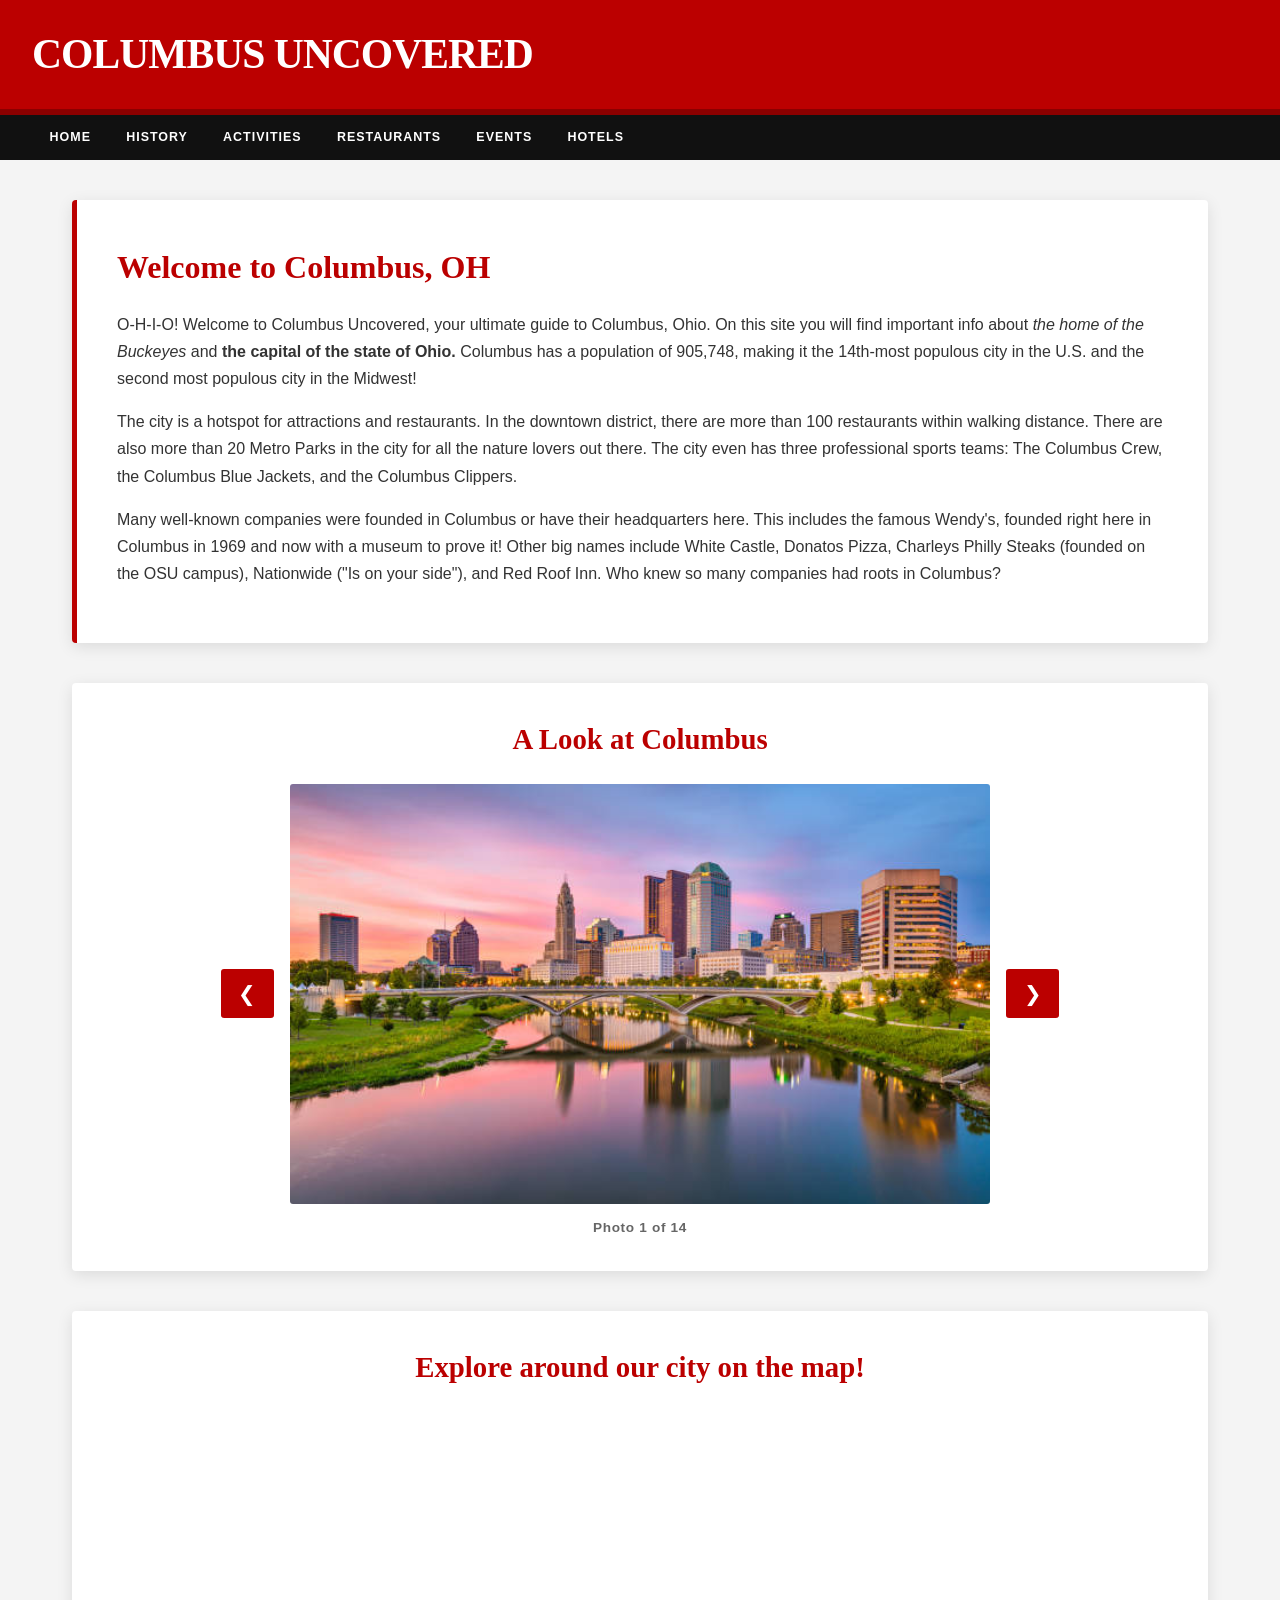
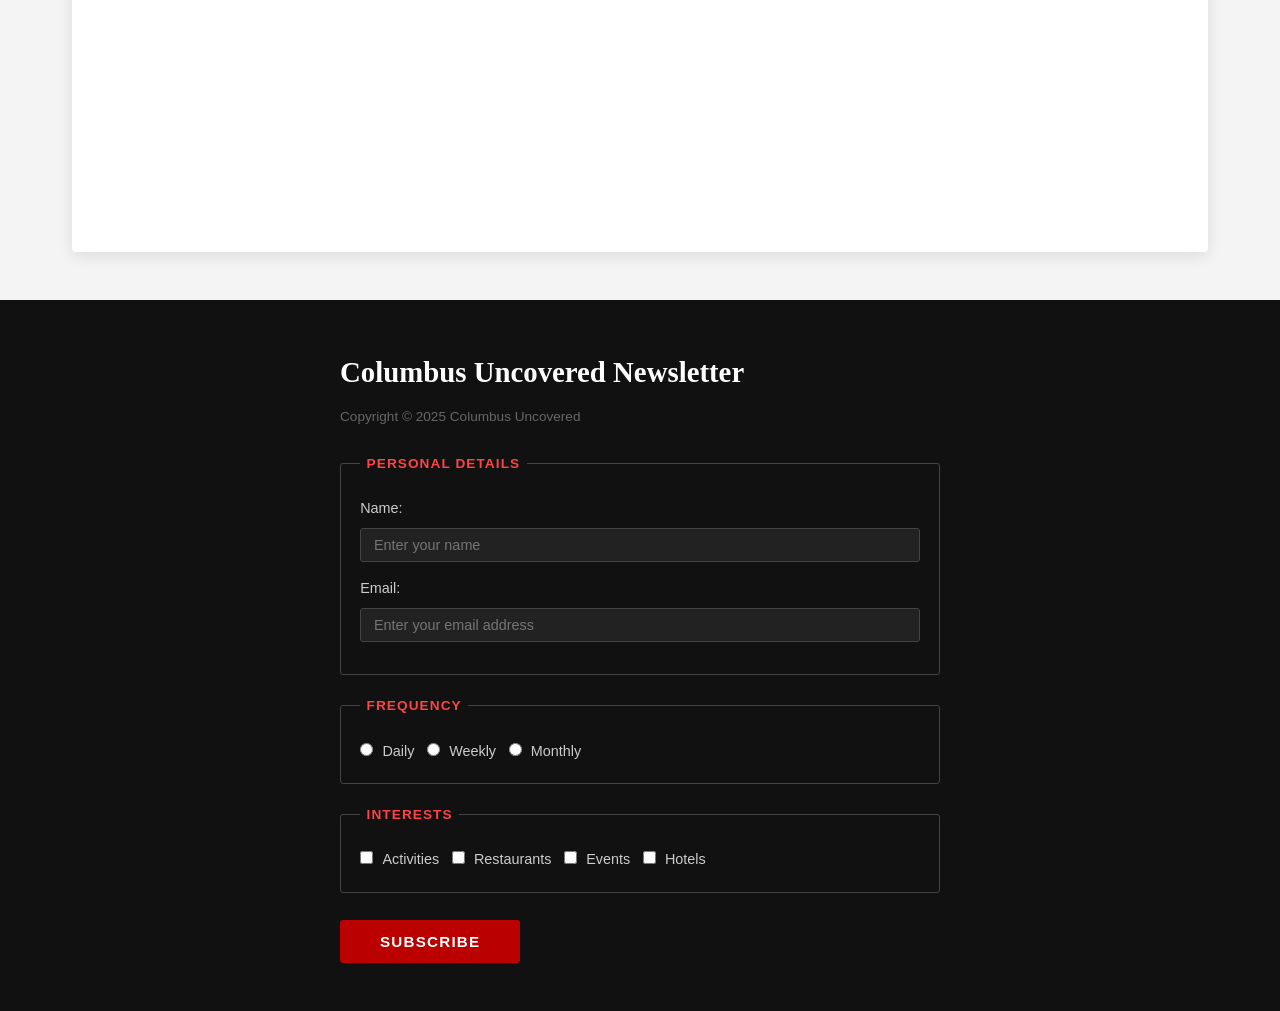
==== commit b25b5e15: "yes yes yes" ====
--- a/index.html
+++ b/index.html
@@ -107,7 +107,7 @@
         </section>
 
         <section id="map-section">
-            <h2>Find Us on the Map</h2>
+            <h2>Explore around our city on the map!</h2>
             <iframe
                 src="https://www.google.com/maps/embed?pb=!1m18!1m12!1m3!1d195656.83140125446!2d-82.990816!3d39.98302149999999!2m3!1f0!2f0!3f0!3m2!1i1024!2i768!4f13.1!3m3!1m2!1s0x883889c1b990de71%3A0xe43266f8cfb1b533!2sColumbus%2C%20OH!5e0!3m2!1sen!2sus!4v1737502295310!5m2!1sen!2sus"
                 width="600" height="400" allowfullscreen="" loading="lazy" referrerpolicy="no-referrer-when-downgrade"
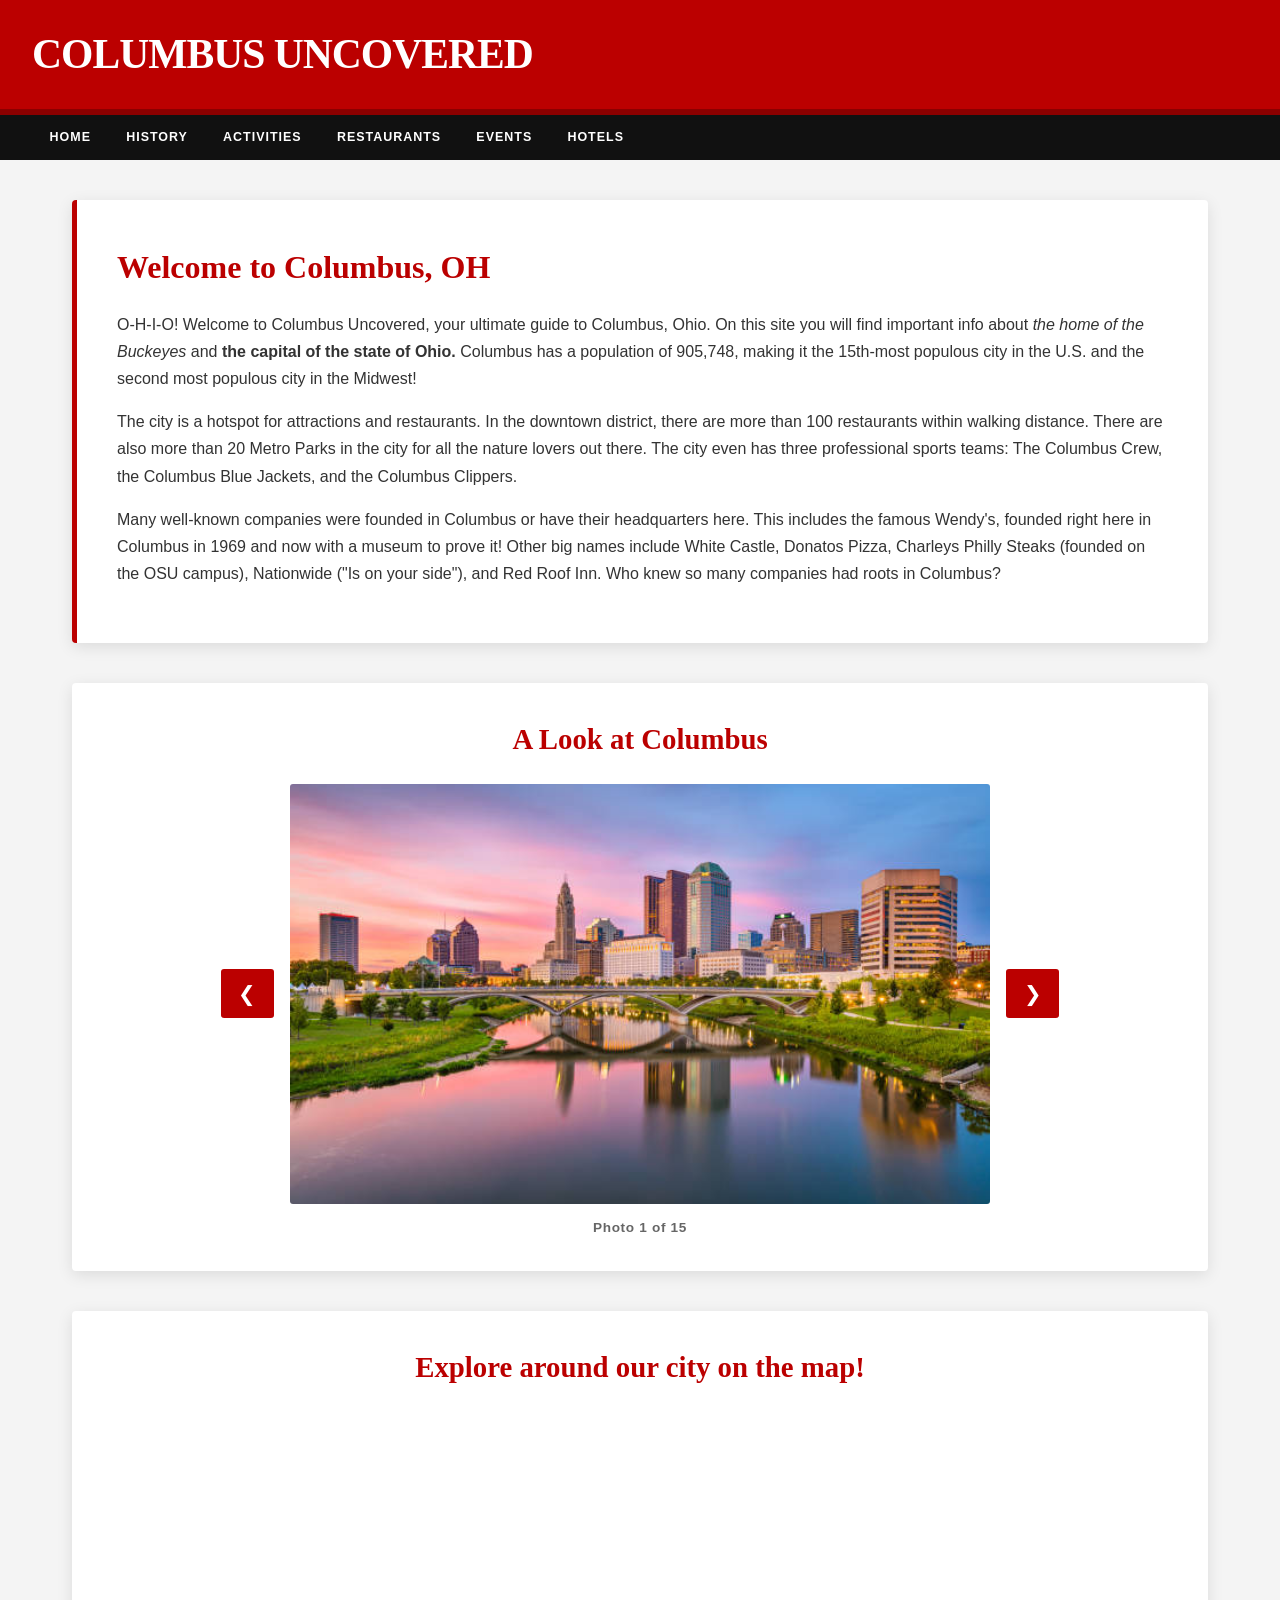
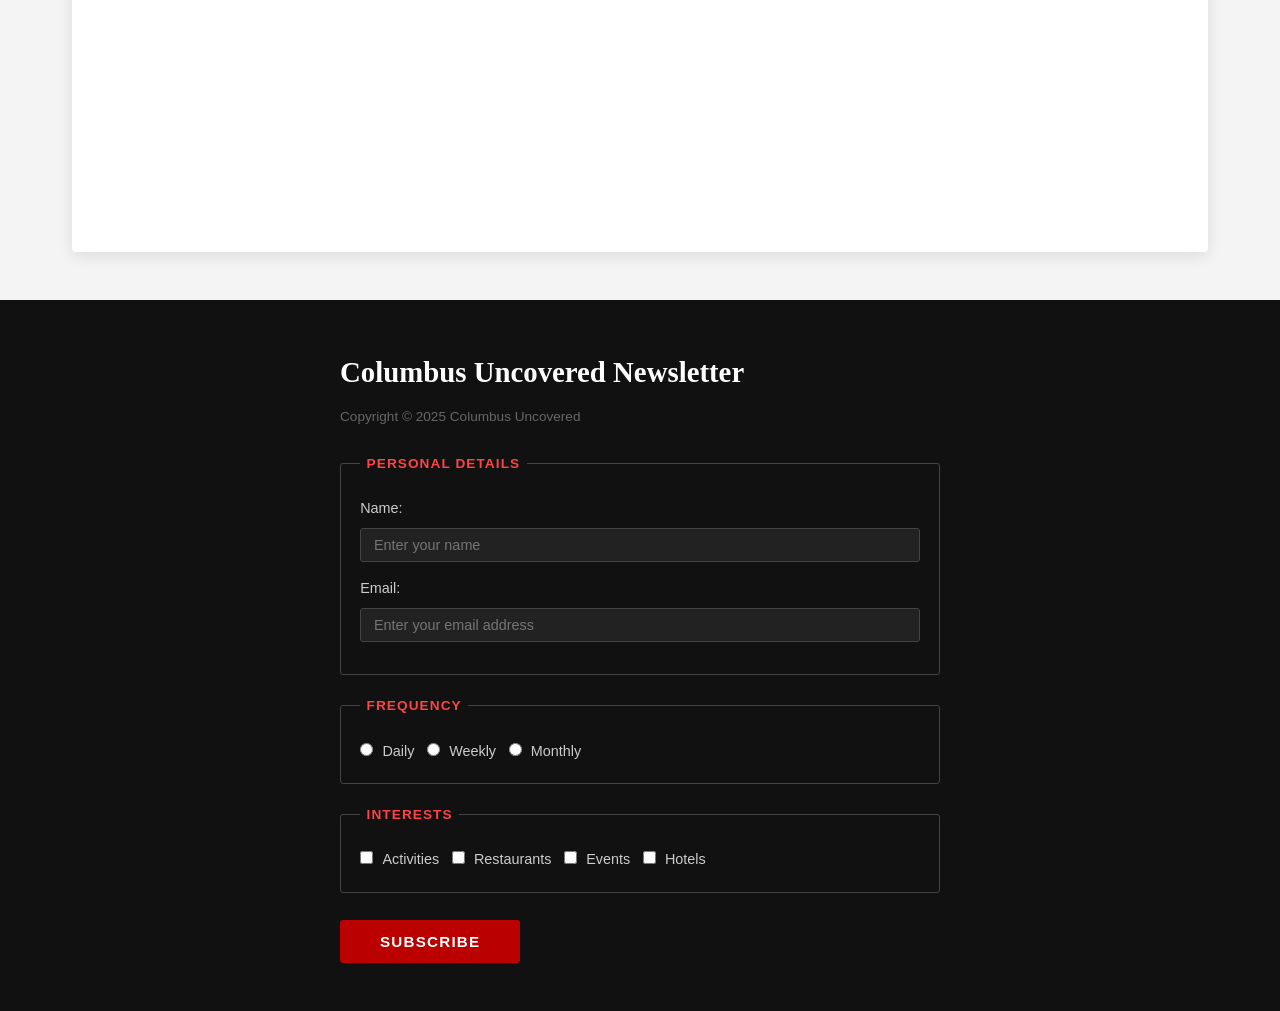
==== commit 57a8c445: "updated" ====
--- a/index.html
+++ b/index.html
@@ -79,7 +79,7 @@
                 <p>O-H-I-O! Welcome to Columbus Uncovered, your ultimate guide to Columbus, Ohio. On this
                     site you will find important info about <em>the home of the Buckeyes</em> and
                     <strong>the capital of the state of Ohio.</strong> Columbus has a population of 905,748,
-                    making it the 14th-most populous city in the U.S. and the second most populous city
+                    making it the 15th-most populous city in the U.S. and the second most populous city
                     in the Midwest!
                 </p>
                 <p>The city is a hotspot for attractions and restaurants. In the downtown district, there
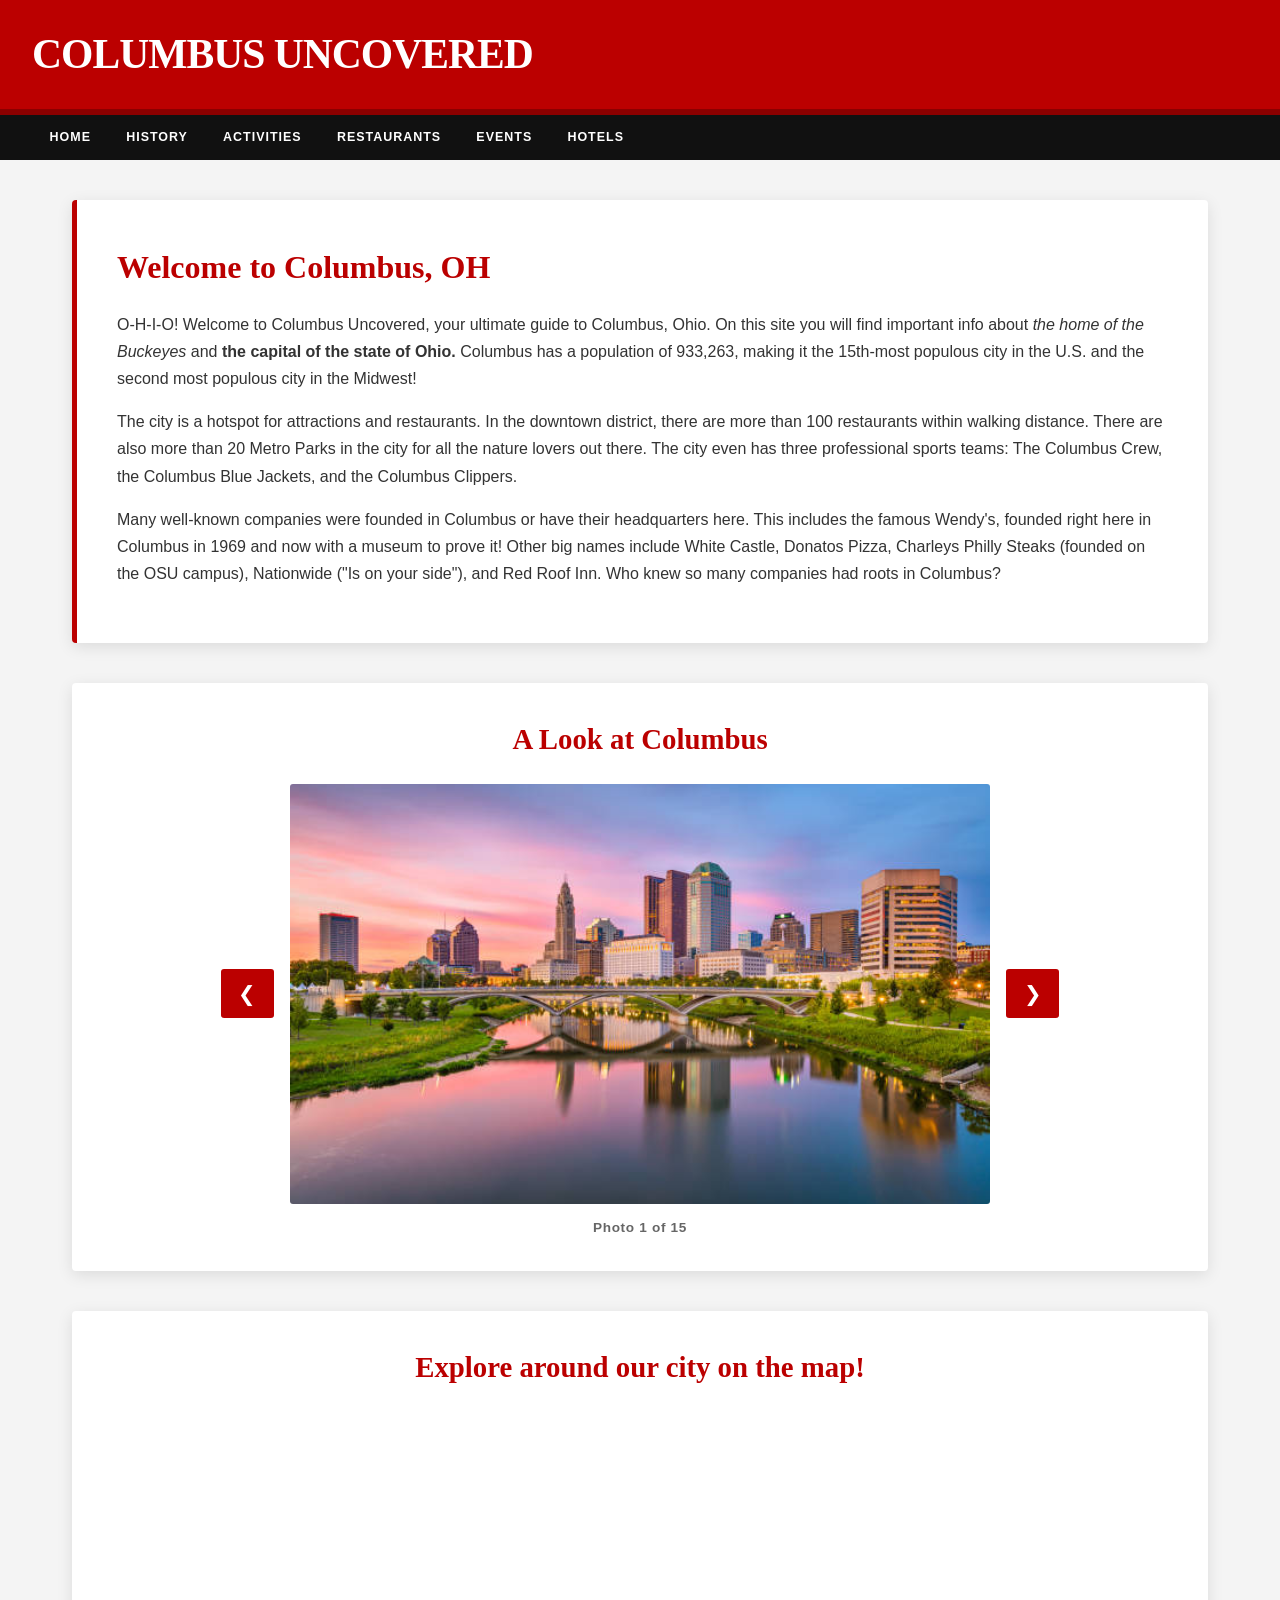
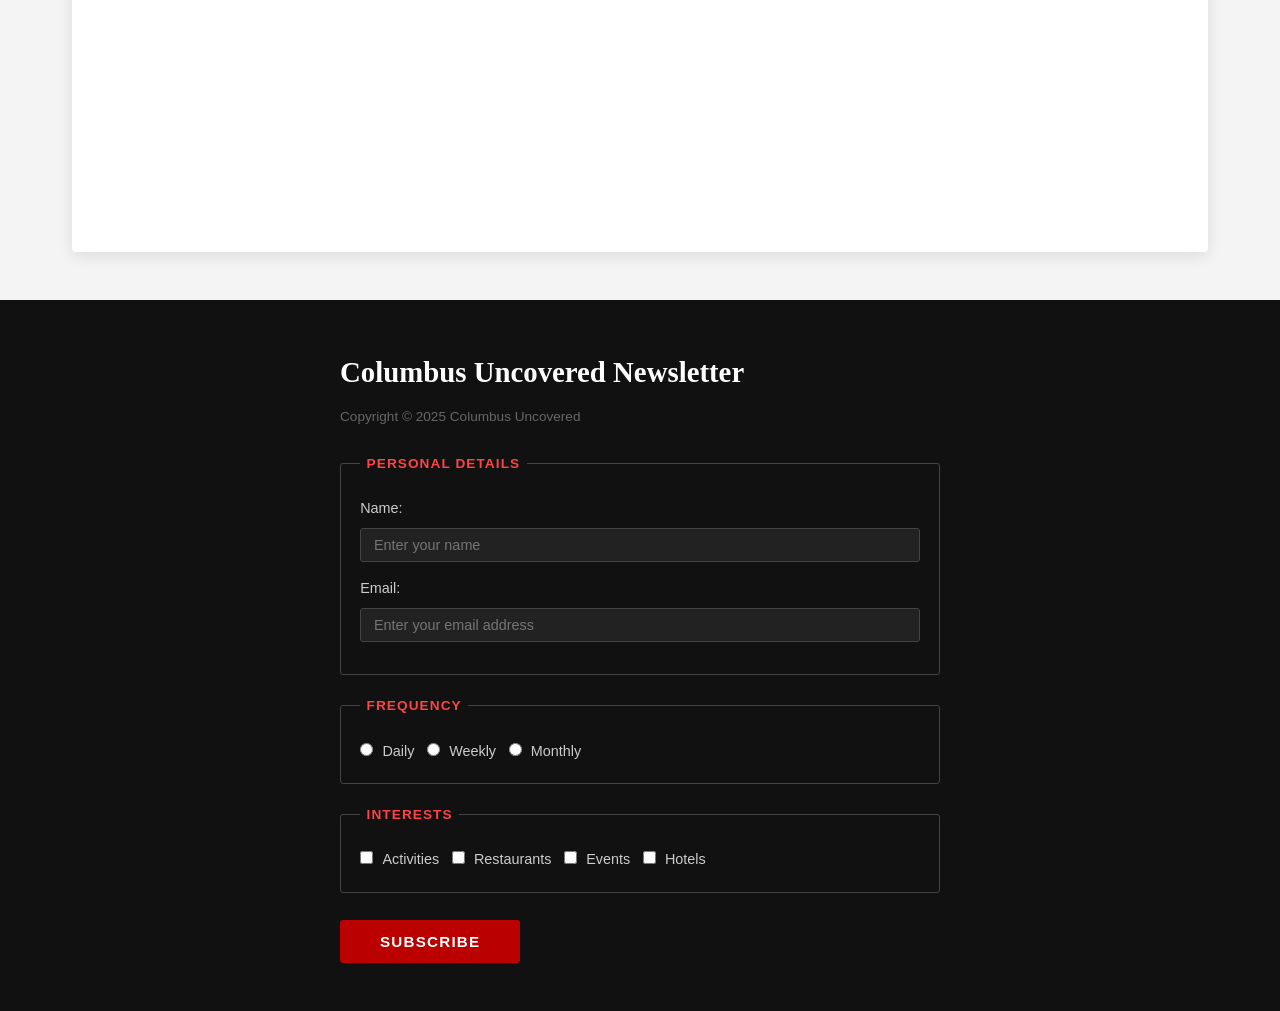
==== commit 3ee9e77d: "updates" ====
--- a/index.html
+++ b/index.html
@@ -78,7 +78,7 @@
             <div id="fun-facts">
                 <p>O-H-I-O! Welcome to Columbus Uncovered, your ultimate guide to Columbus, Ohio. On this
                     site you will find important info about <em>the home of the Buckeyes</em> and
-                    <strong>the capital of the state of Ohio.</strong> Columbus has a population of 905,748,
+                    <strong>the capital of the state of Ohio.</strong> Columbus has a population of 933,263,
                     making it the 15th-most populous city in the U.S. and the second most populous city
                     in the Midwest!
                 </p>
